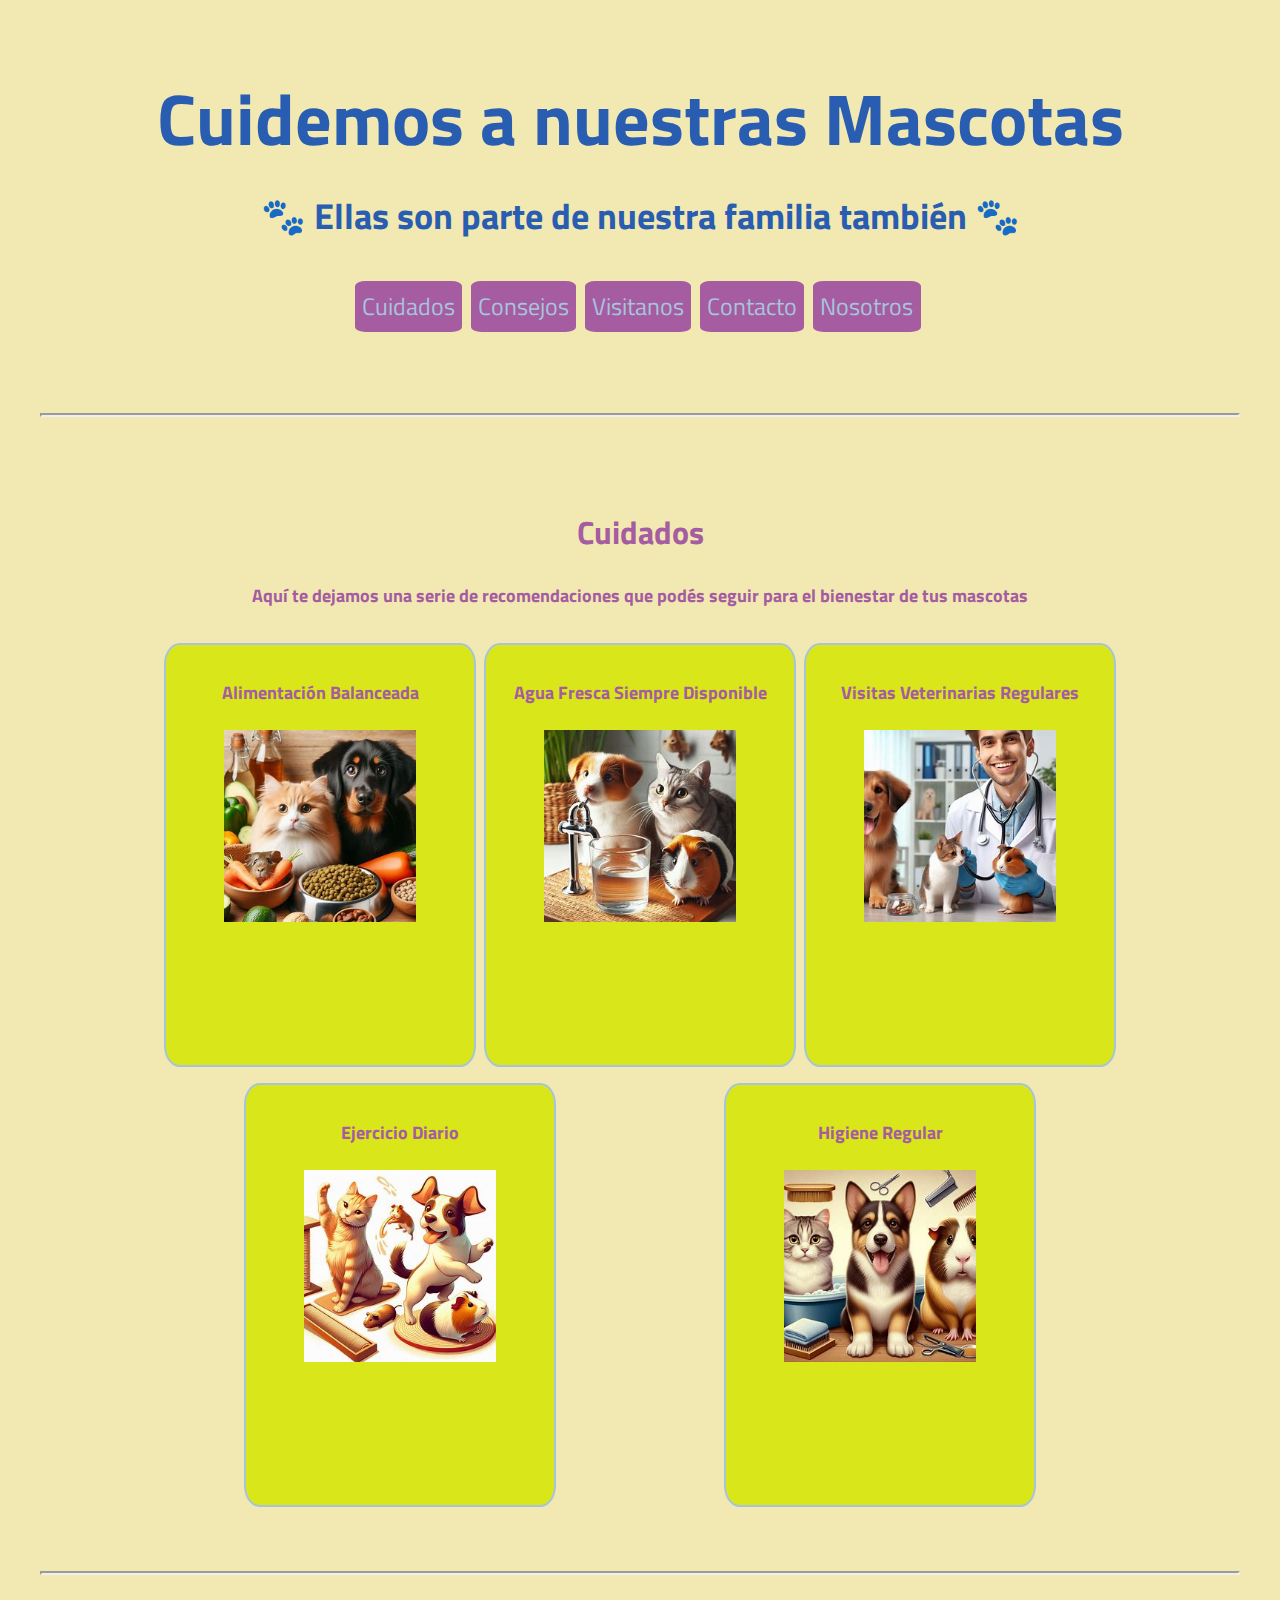
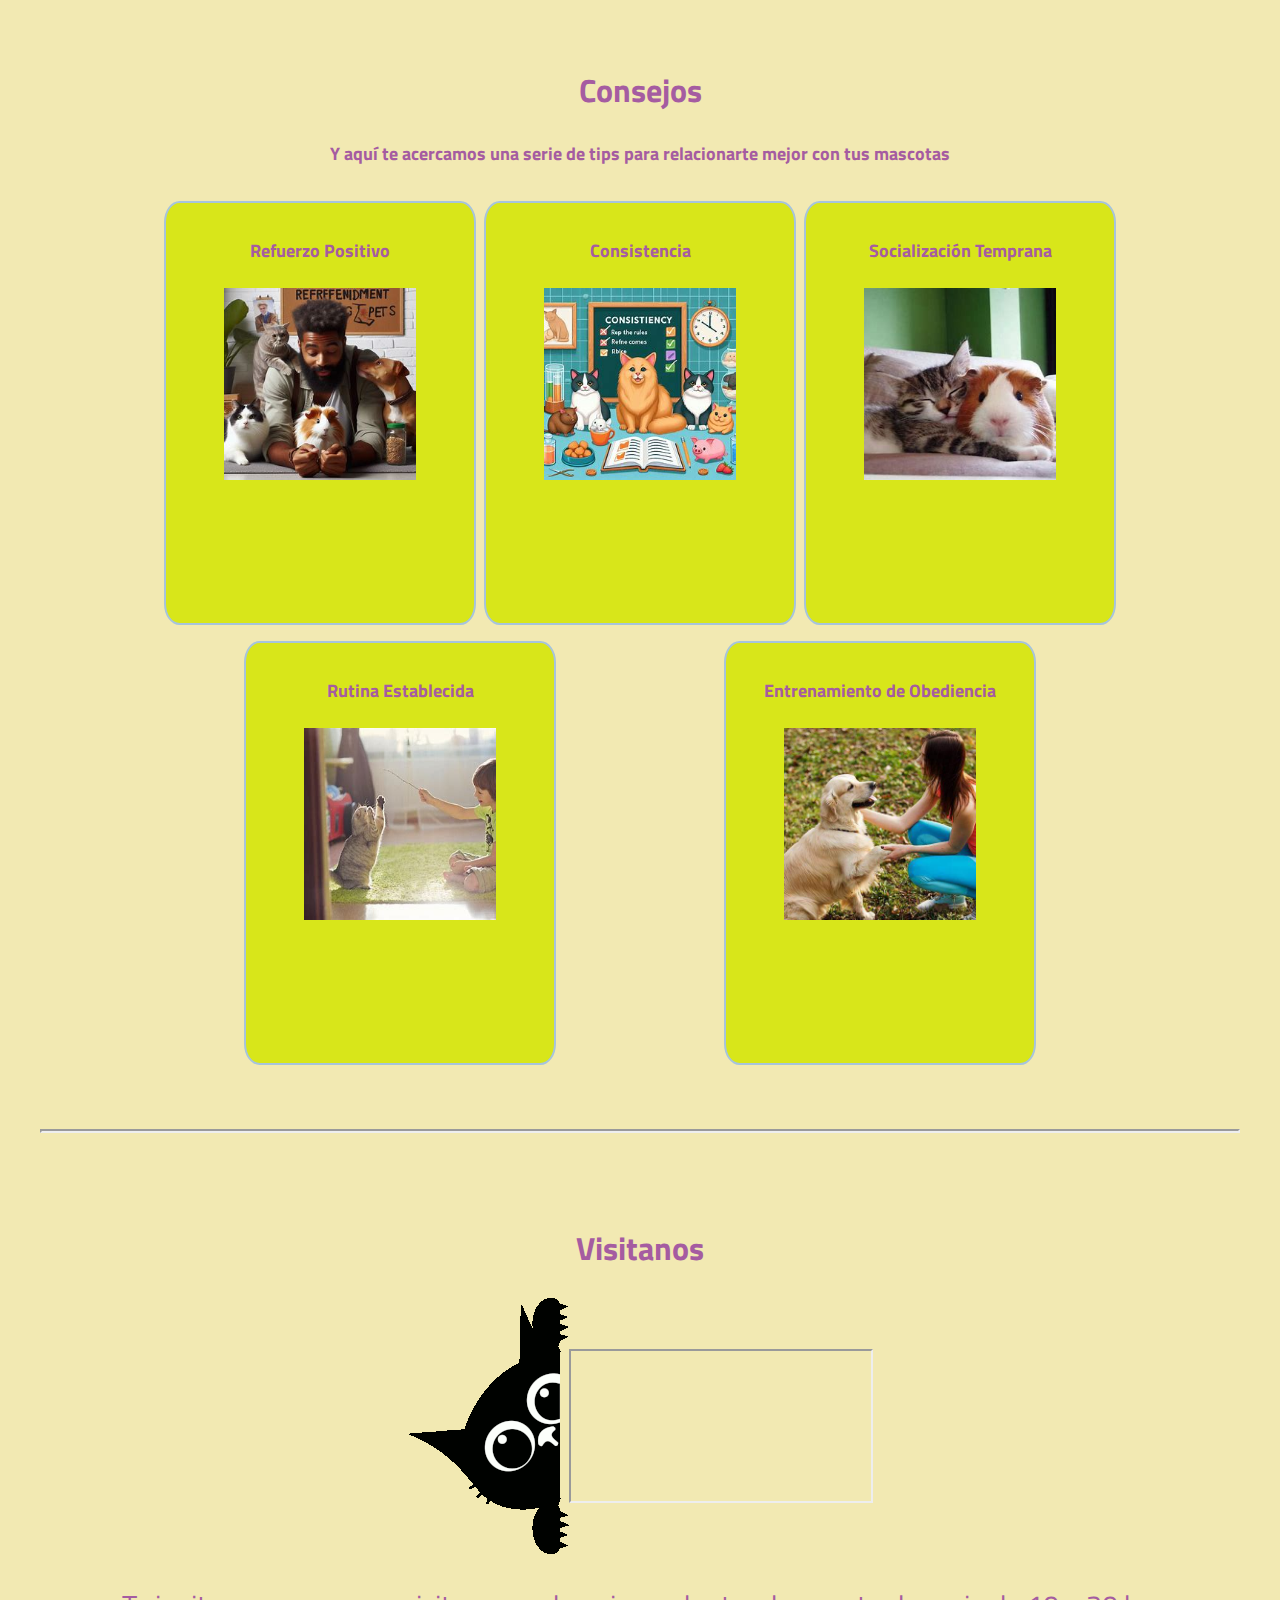
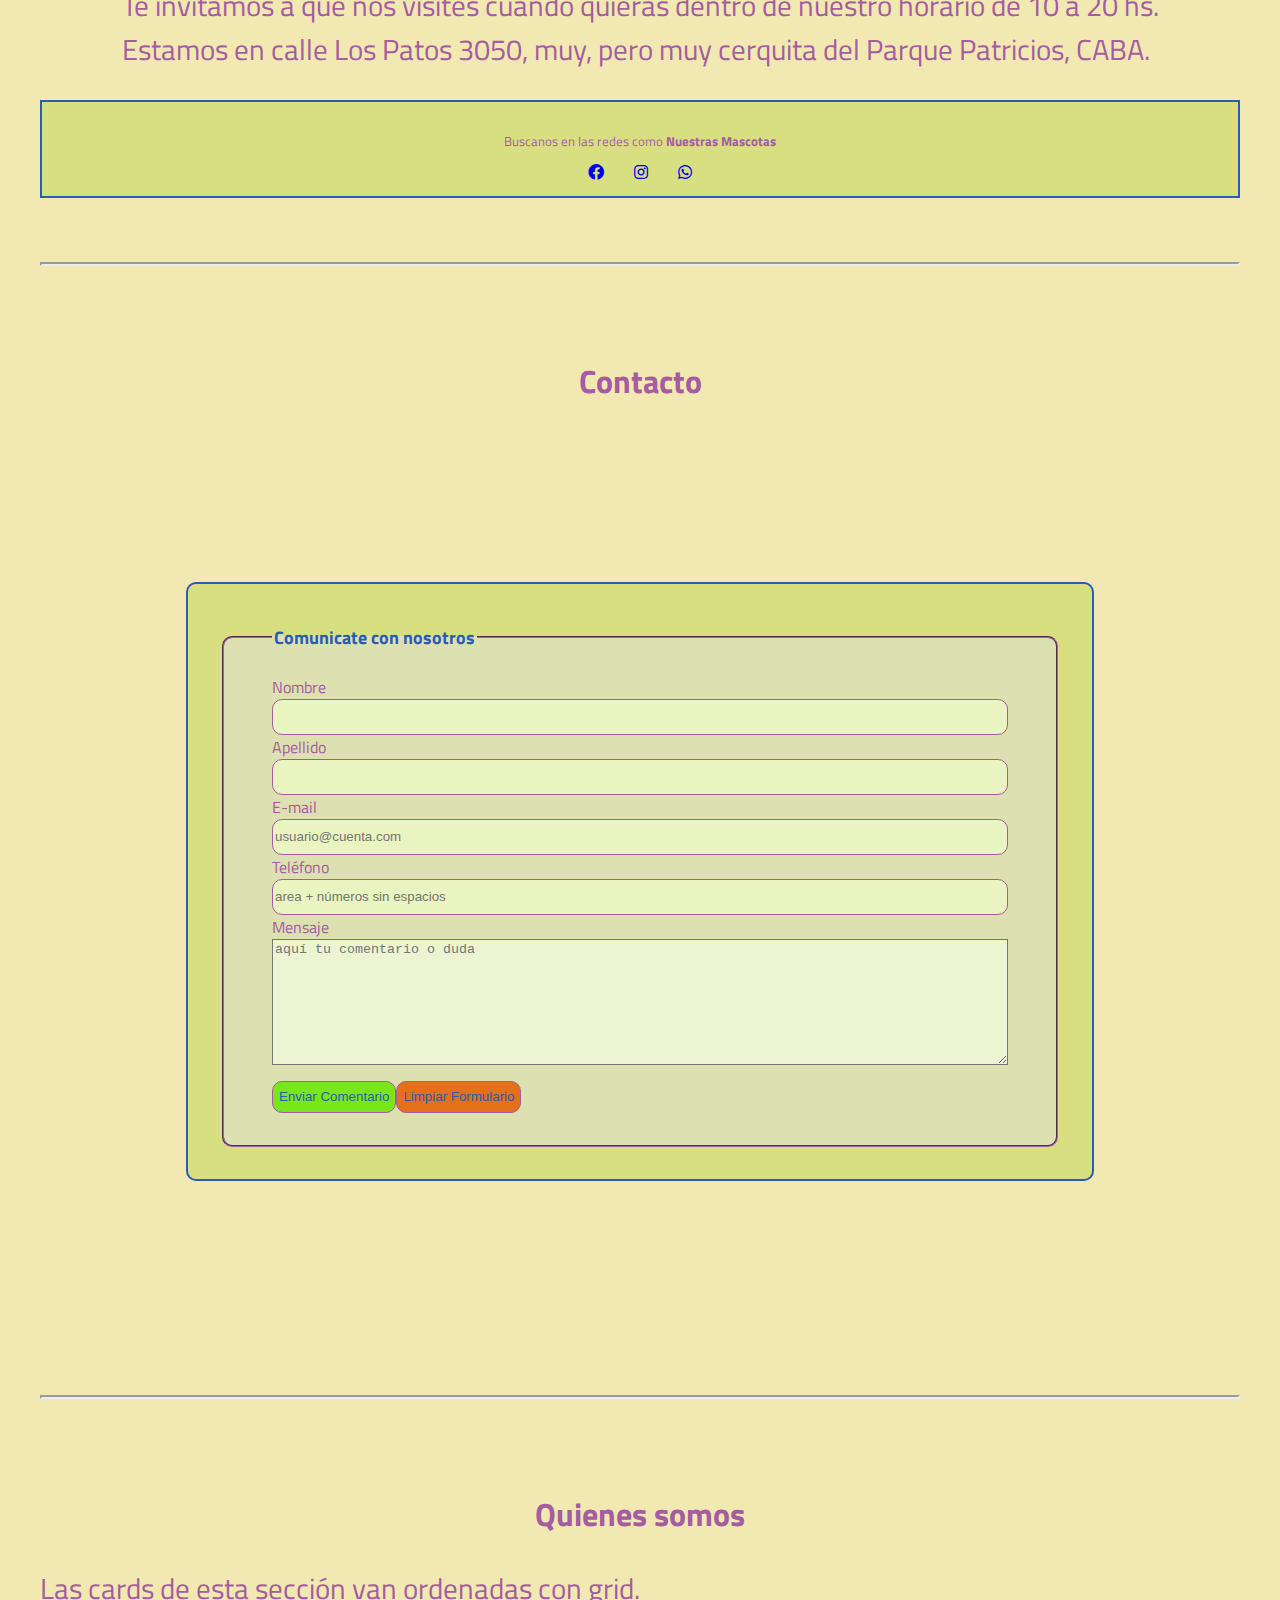
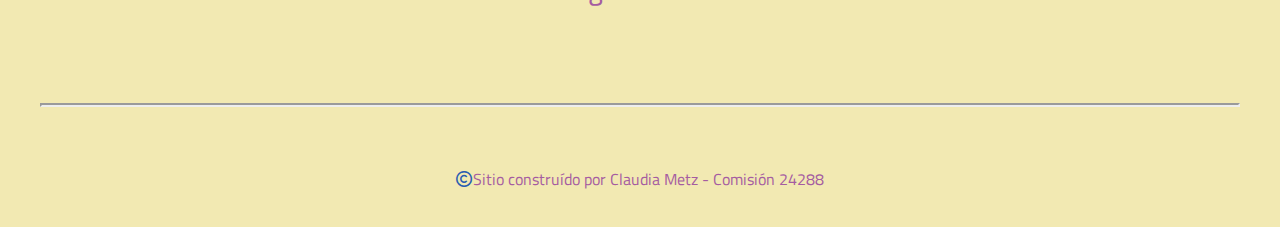
==== index.html @ bd51da00 "agregué emojis de patitas al subtítulo" ====
<!DOCTYPE html>
<html lang="en">
  <head>
    <meta charset="UTF-8" />
    <meta name="viewport" content="width=device-width, initial-scale=1.0" />
    <link rel="preconnect" href="https://fonts.googleapis.com" />
    <link rel="preconnect" href="https://fonts.gstatic.com" crossorigin />
    <link
      href="https://fonts.googleapis.com/css2?family=Titillium+Web:ital,wght@0,200;0,300;0,400;0,600;0,700;0,900;1,200;1,300;1,400;1,600;1,700&display=swap"
      rel="stylesheet"
    />
    <link
      rel="stylesheet"
      href="https://cdnjs.cloudflare.com/ajax/libs/font-awesome/6.0.0-beta3/css/all.min.css"
    />
    <!-- <link rel="stylesheet" href="ruta/al/archivo/font-awesome.min.css" /> -->
    <title>Nuestras Mascotas</title>
    <link rel="stylesheet" href="./css/styles.css" />
  </head>

  <body>
    <header>
      <div class="titulo_header color1">
        <h1 class="color1">Cuidemos a nuestras Mascotas</h1>
        <h2>🐾 Ellas son parte de nuestra familia también 🐾</h2>
      </div>

      <nav class="nav-container">
        <ul class="ul_navegador">
          <li class="li_navegador">
            <a href="#Cuidados" class="a_navegador color6">Cuidados</a>
          </li>
          <li class="li_navegador">
            <a href="#Consejos" class="a_navegador color6">Consejos</a>
          </li>
          <li class="li_navegador">
            <a href="#Visitanos" class="a_navegador color6">Visitanos</a>
          </li>
          <li class="li_navegador">
            <a href="#Contacto" class="a_navegador color6">Contacto</a>
          </li>
          <li class="li_navegador">
            <a href="#Nosotros" class="a_navegador color6">Nosotros</a>
          </li>
        </ul>
      </nav>
    </header>
    <hr class="color1" />
    <main>
      <section class="secciones" id="Cuidados">
        <h2 class="color2">Cuidados</h2>
        <h3 class="color2">
          Aquí te dejamos una serie de recomendaciones que podés seguir para el
          bienestar de tus mascotas
        </h3>
        <div class="card-container">
          <div class="card" id="cuidadosCard1">
            <h4 class="color2">Alimentación Balanceada</h4>
            <p class="color8">
              Proporcionales una dieta nutritiva y equilibrada según las
              necesidades específicas de tus mascotas.
            </p>
            <img
              src="./assets/imagenes/dieta_Nutritiva_y_Equilibrada.png"
              alt="dieta_Nutritiva_y_Equilibrada"
            />
          </div>
          <div class="card" id="cuidadosCard2">
            <h4 class="color2">Agua Fresca Siempre Disponible</h4>
            <p class="color8">
              Asegurate de que siempre tengan agua limpia y fresca disponible.
            </p>
            <img
              src="./assets/imagenes/agua_Fresca_Siempre_Disponible.jpeg"
              alt="agua_Fresca_Siempre_Disponible"
            />
          </div>
          <div class="card" id="cuidadosCard3">
            <h4 class="color2">Visitas Veterinarias Regulares</h4>
            <p class="color8">
              Programá revisiones periódicas para chequeos de salud y vacunas.
            </p>
            <img
              src="./assets/imagenes/visitas_Veterinarias_Regulares.jpeg"
              alt="visitas_Veterinarias_Regulares"
            />
          </div>
          <div class="card" id="cuidadosCard4">
            <h4 class="color2">Ejercicio Diario</h4>
            <p class="color8">
              Proporcionales tiempo diario para actividades físicas y mentales
              que se adapten a la especie y edad de tus mascotas.
            </p>
            <img
              src="./assets/imagenes/ejercicio_Diario.jpeg"
              alt="ejercicio_Diario"
            />
          </div>
          <div class="card" id="cuidadosCard5">
            <h4 class="color2">Higiene Regular</h4>
            <p class="color8">
              Báñalos, cepillalos y cortá las uñas de tu mascota según sea
              necesario.
            </p>
            <img
              src="./assets/imagenes/bañalos_Cepillalos_y_Corta_sus_Uñas.jpeg"
              alt="bañalos_Cepillalos_y_Corta_sus_Uñas"
            />
          </div>
        </div>
      </section>
      <hr class="color1" />
      <section class="secciones" id="Consejos">
        <h2 class="color2">Consejos</h2>
        <h3 class="color2">
          Y aquí te acercamos una serie de tips para relacionarte mejor con tus
          mascotas
        </h3>
        <div class="card-container">
          <div class="card" id="consejosCard1">
            <h4 class="color2">Refuerzo Positivo</h4>
            <p class="color8">
              Recompensá a tus mascotas con golosinas, caricias o elogios cuando
              muestren un buen comportamiento. Esto ayuda a reforzar las
              conductas deseadas.
            </p>
            <img
              src="./assets/imagenes/refuerzo_Positivo.jpeg"
              alt="refuerzo_Positivo"
            />
          </div>
          <div class="card" id="consejosCard2">
            <h4 class="color2">Consistencia</h4>
            <p class="color8">
              Sé consistente con las reglas y comandos. Las mascotas aprenden
              mejor cuando las expectativas son claras y constantes.
            </p>
            <img src="./assets/imagenes/consistencia.jpeg" alt="consistencia" />
          </div>
          <div class="card" id="consejosCard3">
            <h4 class="color2">Socialización Temprana</h4>
            <p class="color8">
              Exponer a tu mascota a diferentes personas, animales y entornos
              desde una edad temprana puede ayudar a prevenir problemas de
              comportamiento y ansiedad.
            </p>
            <img
              src="./assets/imagenes/socializacion_Temprana.jpeg"
              alt="socialización_Temprana"
            />
          </div>
          <div class="card" id="consejosCard4">
            <h4 class="color2">Rutina Establecida</h4>
            <p class="color8">
              Mantené una rutina diaria para tus mascotas, incluyendo horarios
              de alimentación, paseos y tiempo de juego. Las mascotas se sienten
              más seguras y tranquilas con una rutina predecible.
            </p>
            <img
              src="./assets/imagenes/rutina_Establecida.jpeg"
              alt="rutina_Establecida"
            />
          </div>
          <div class="card" id="consejosCard5">
            <h4 class="color2">Entrenamiento de Obediencia</h4>
            <p class="color8">
              Dedicá tiempo a entrenar a tus mascotas en comandos básicos como
              “sentado”, “quieto” y “ven”. Esto no sólo mejorará el
              comportamiento, sino que también fortalecerá el vínculo con tus
              mascotas.
            </p>
            <img
              src="./assets/imagenes/entrenamiento_de_obediencia.jpeg"
              alt="entrenamiento_de_obediencia"
            />
          </div>
        </div>
      </section>
      <hr class="color1" />
      <section class="secciones" id="Visitanos">
        <h2 class="color2">Visitanos</h2>
        <div class="mapa">
          <img
            src="./assets/animaciones/gatito_asomado_animacion.gif"
            alt="animacion_de_gatito"
          />
          <iframe
            src="https://www.google.com/maps/embed?pb=!1m18!1m12!1m3!1d3282.5279250377366!2d-58.4081975253312!3d-34.641368159485715!2m3!1f0!2f0!3f0!3m2!1i1024!2i768!4f13.1!3m3!1m2!1s0x95bccb127a589507%3A0xf7254e2dd02a85f5!2sLos%20Patos%203050%2C%20C1437JAJ%20Cdad.%20Aut%C3%B3noma%20de%20Buenos%20Aires!5e0!3m2!1ses-419!2sar!4v1728453955476!5m2!1ses-419!2sar"
            allowfullscreen=""
            loading="lazy"
            referrerpolicy="no-referrer-when-downgrade"
          ></iframe>
        </div>
        <p class="parrafo_mapa color2">
          Te invitamos a que nos visites cuando quieras dentro de nuestro
          horario de 10 a 20 hs. <br />
          Estamos en calle Los Patos 3050, muy, pero muy cerquita del Parque
          Patricios, CABA.
        </p>
        <div class="redes color2">
          <p class="color2">
            Buscanos en las redes como <b>Nuestras Mascotas</b>
          </p>
          <div class="iconosRedes">
            <a href="#"><i class="fa-brands fa-facebook"></i></a>
            <a href="#"><i class="fa-brands fa-instagram"></i></a>
            <a href="#"><i class="fa-brands fa-whatsapp"></i></a>
          </div>
        </div>
      </section>
      <hr class="color1" />
      <section class="secciones" id="Contacto">
        <h2 class="color2">Contacto</h2>
        <div class="form-container">
          <form
            action="https://formspree.io/f/mbljrdyn"
            method="POST"
            class="formulario_contacto color2"
          >
            <fieldset>
              <legend>
                <h4 class="color1">Comunicate con nosotros</h4>
              </legend>
              <label for="name">Nombre</label>
              <input type="text" name="name" id="name" required minlength="3" />
              <label for="lastname">Apellido</label>
              <input
                type="text"
                name="lastname"
                id="lastname"
                required
                minlength="3"
              />
              <label for="email">E-mail</label>
              <input
                type="email"
                name="email"
                id="email"
                placeholder="usuario@cuenta.com"
                pattern="^[\w]{1,}[\w.+-]{0,}@[\w-]{2,}([.][a-zA-Z]{2,}|[.][\w-]{2,}[.][a-zA-Z]{2,})$"
                required
              />
              <!-- este pattern controla que el mail inicie con al menos un caracter, puede seguir 
               con números, letras o caracteres especiales (no @), luego puede haber sólo una @ y seguido 
               de ella un dominio y hasta 1 subdominio, terminando con 2 caracteres después del último punto -->
              <label for="phone">Teléfono</label>
              <input
                type="tel"
                name="phone"
                id="phone"
                placeholder="area + números sin espacios"
              />
              <label for="mensaje">Mensaje</label>
              <textarea
                name="mensaje"
                id="mensaje"
                placeholder="aquí tu comentario o duda"
                cols="40"
                rows="8"
              ></textarea>
              <div class="botonesForm">
                <input
                  class="submit color1"
                  type="submit"
                  value="Enviar Comentario"
                />
                <input
                  class="reset color1"
                  type="reset"
                  value="Limpiar Formulario"
                />
              </div>
            </fieldset>
          </form>
        </div>
      </section>
      <hr class="color1" />
      <section class="secciones" id="Nosotros">
        <h2 class="color2">Quienes somos</h2>
        <!-- implementar CARDS en esta sección -->
        <p class="color2">Las cards de esta sección van ordenadas con grid.</p>
      </section>
    </main>
    <hr class="color1" />
    <footer class="color1">
      <i class="fa-sharp fa-regular fa-copyright"></i>
      <p class="color2">Sitio construído por Claudia Metz - Comisión 24288</p>
    </footer>
  </body>
</html>

<!-- NO OLVIDAR DE DEPLOYAR LA PÁGINA CON GITHUB PAGES -->

<!--  https://mybrandnewlogo.com/es/generador-de-paleta-de-colores para usar paleta  -->
---- css/styles.css ----
:root {
  box-sizing: border-box;
  font-family: "Titillium Web", sans-serif;
  background-color: #f2e9b2;
  --color1: #295db1;
  --color2: #a55ca1;
  --color3: #e68593;
  --color4: #ffc09b;
  --color5: #f2e9b2;
  --color6: rgb(167, 196, 220);
  --hover-color6: gold;
  --color7: #d8e61a;
  --color8: #edc0c7;
  --color9: #d8df81;
  --color10: #dde0b0;
  --color11: #eaf4c0;
  --color12: #edf4d2;
  --color13: #79e61a;
  --color14: #e66f1a;
}

.color1 {
  color: var(--color1);
}
.color2 {
  color: var(--color2);
}
.color3 {
  color: var(--color3);
}
.color4 {
  color: var(--color4);
}
.color5 {
  color: var(--color5);
}
.color6 {
  color: var(--color6);
}
.color6:hover {
  color: var(--hover-color6);
}
.color7 {
  color: var(--color7);
}
.color8 {
  color: var(--color8);
}
.color9 {
  color: var(--color9);
}
.color10 {
  color: var(--color10);
}
.color11 {
  color: var(--color11);
}
.color12 {
  color: var(--color12);
}
.color13 {
  color: var(--color13);
}
.color14 {
  color: var(--color14);
}

header {
  padding: 2em;
}

h1 {
  font-size: 300%;
  line-height: 0.85;
  /*color: #295db1;*/
}

.titulo_header {
  font-size: x-large;
  /*color: #295db1;*/
  line-height: 1.5em;
  text-align: center;
}

.nav-container {
  display: flex;
  justify-content: center;
}

.ul_navegador {
  list-style-type: none;
  padding: 0.1em;
}

.li_navegador {
  display: inline-block;
  margin-right: 0.3em;
}

.a_navegador {
  text-decoration: none;
  font-size: x-large;
  /*color: rgb(167, 196, 220);*/
  background-color: var(--color2);
  padding: 0.3em;
  border-radius: 10%;
  display: flex;
  justify-content: space-between;
}

.a_navegador:hover {
  /*color: gold;*/
  font-weight: bold;
}

hr {
  /*color: #295db1;*/
  border-width: 2px;
  margin: 2rem;
}

.secciones {
  padding: 2em;
}

.secciones h2,
h3 {
  /*color: #a55ca1;*/
  font-size: large;
  text-align: center;
}

.secciones h2 {
  font-size: 2em;
}

.secciones p {
  font-size: 1.8em;
  /*color: #a55ca1;*/
}

.card-container {
  width: 80%;
  margin: 0 auto;
  display: flex;
  flex-wrap: wrap;
  justify-content: space-around;
  align-items: center;
}

.card {
  width: 18em;
  height: 25em;
  margin-top: 1em;
  background-color: var(--color7);
  border: 2px solid var(--color6);
  padding: 10px;
  border-radius: 5%;
  position: relative;
}

.card h4 {
  /*color: #a55ca1;*/
  background-color: var(--color7);
  font-size: large;
  text-align: center;
}

.card img {
  width: 12em;
  height: 12em;
  display: block;
  margin: 0 auto;
}

.card p {
  /*color: #edc0c7;*/
  font-size: medium;
  text-align: center;
  display: none;
  position: absolute;
  bottom: 0;
  left: 0;
  background-color: var(--color2);
  padding: 10px;
  width: 18em;
  transition: opacity 0.3s;
}

.card:hover p {
  display: block;
}

.card:hover {
  background-color: var(--color7);
  box-shadow: 5px 5px 10px var(--color6);
}

.secciones form {
  width: 70%;
  /*color: #a55ca1;*/
}

.form-container {
  display: flex;
  justify-content: center;
  align-items: center;
  height: 100vh;
}

.mapa,
.parrafo_mapa {
  display: flex;
  justify-content: center;
  align-items: center;
  width: 600;
  height: 400;
  border: 0;
}

.redes {
  background-color: var(--color9);
  border: 2px solid var(--color1);
  padding: 1em;
  display: flex;
  flex-direction: column;
  align-items: center;
  /*color: #a55ca1;*/
}

.redes p {
  font-size: small;
}

.iconosRedes {
  display: flex;
  flex-direction: row;
  align-items: center;
  height: 1rem;
}

.iconosRedes a {
  margin: 0 15px;
}

.formulario_contacto {
  margin: 2rem;
  padding: 1em 2em 2em 2em;
  background-color: var(--color9);
  border: 2px solid var(--color1);
  border-radius: 10px;
}

.formulario_contacto h4 {
  /*color: #295db1;*/
  font-size: large;
  font-weight: bold;
}

fieldset {
  border-color: var(--color2);
  background-color: var(--color10);
  padding: 0 3em 2em;
  border-radius: 10px;
  display: flex;
  flex-direction: column;
}

fieldset input {
  border-radius: 10px;
  border: 1px solid var(--color2);
  background-color: var(--color11);
  height: 2rem;
}

fieldset textarea {
  background-color: var(--color12);
}

.botonesForm {
  margin-top: 1rem;
  display: flex;
  flex-direction: row;
  align-items: center;
  height: 2rem;
}

.submit {
  background-color: var(--color13);
  /*color: #295db1;*/
}

.reset {
  background-color: var(--color14);
  /*color: #295db1;*/
}

.submit:hover,
.reset:hover {
  color: azure;
  font-weight: bold;
}

footer {
  display: flex;
  flex-direction: row;
  align-items: center;
  justify-content: center;
  height: 3rem;
  padding: 1rem;
  /*color: #295db1;*/
}

@media (max-width: 650px) {
  .mapa,
  .parrafo_mapa {
    width: 90%;
  }

  .form-container fieldset {
    width: 90%;
    padding: 1rem;
  }
  .form-container label,
  .form-container input,
  .form-container textarea {
    width: 100%;
    margin-bottom: 1rem;
    line-height: 1em;
    line-height: 0.5;
  }
  .botonesForm {
    display: flex;
    flex-direction: column;
    gap: 1rem;
  }
  .botonesForm .submit,
  .botonesForm .reset {
    width: 100%;
    margin-top: -30px;
    padding-top: 10px;
    padding-bottom: 10px;
  }
}

/*---------------------------------*/
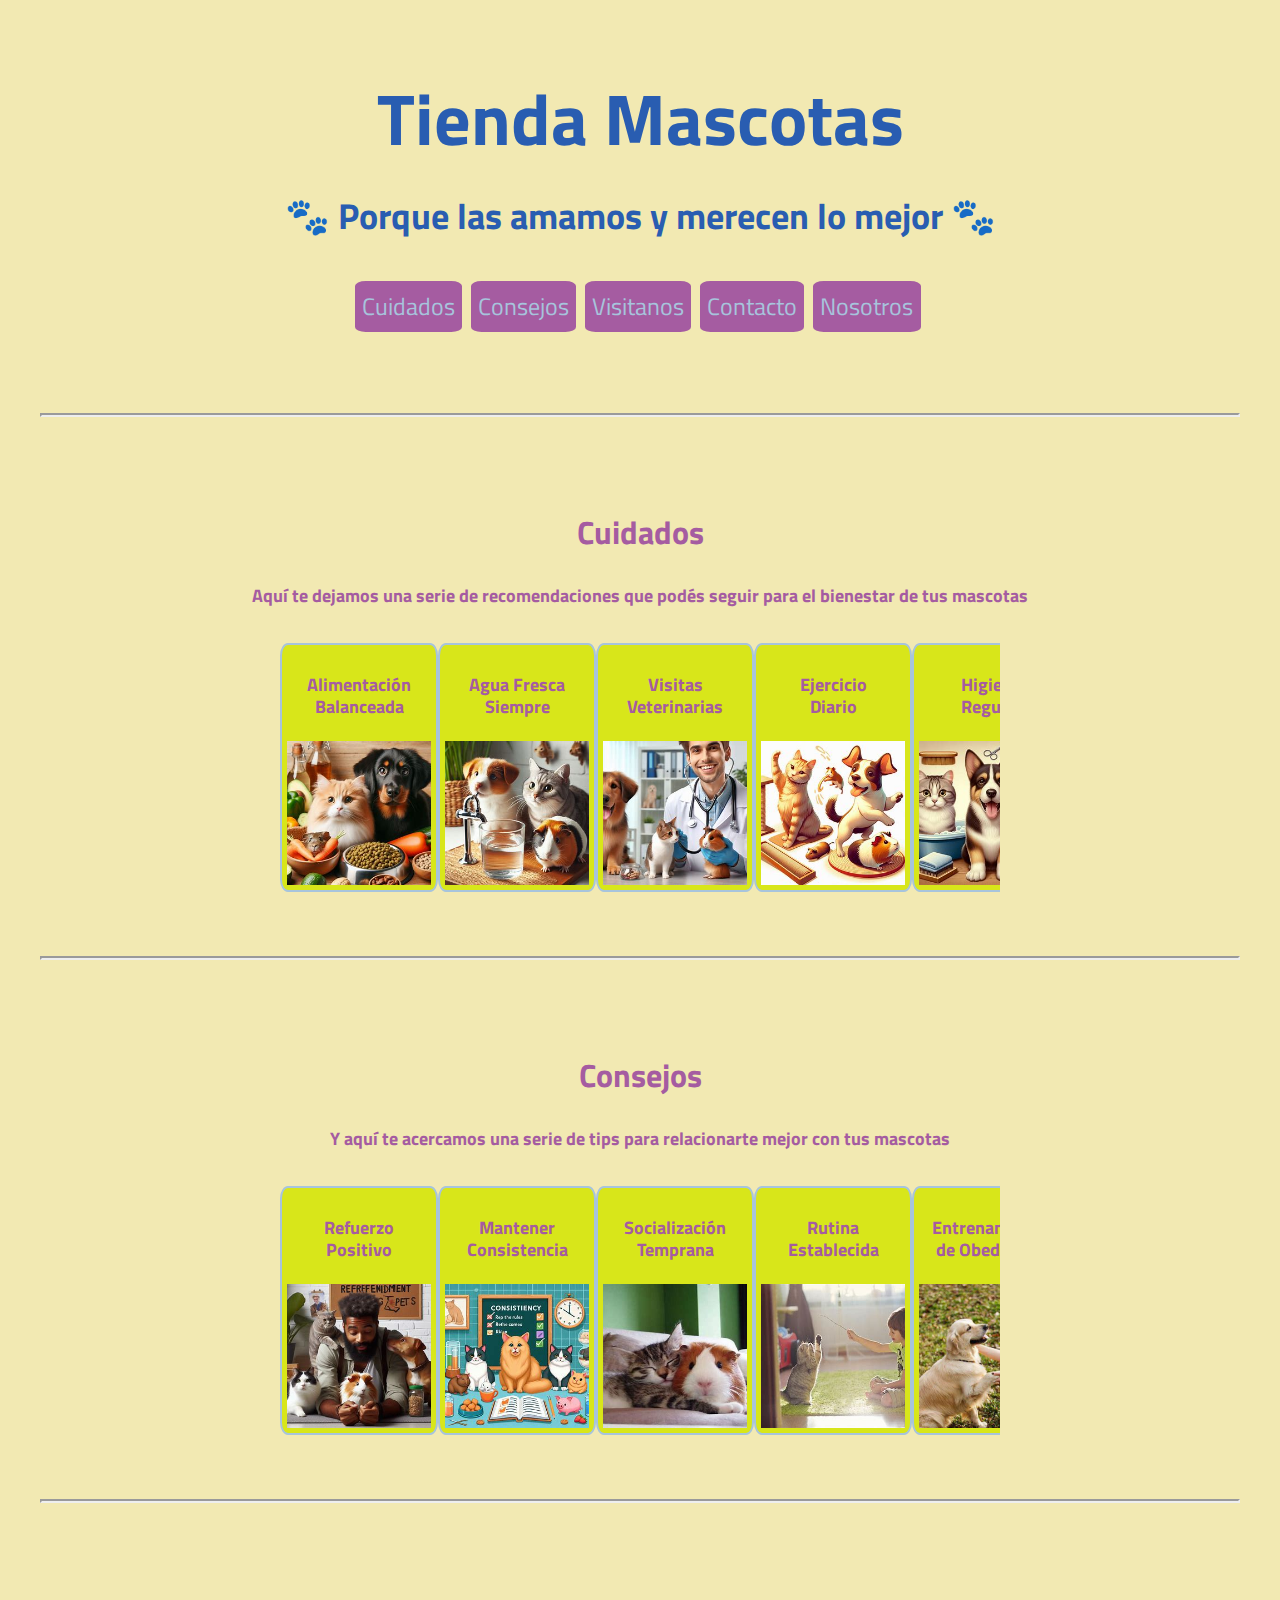
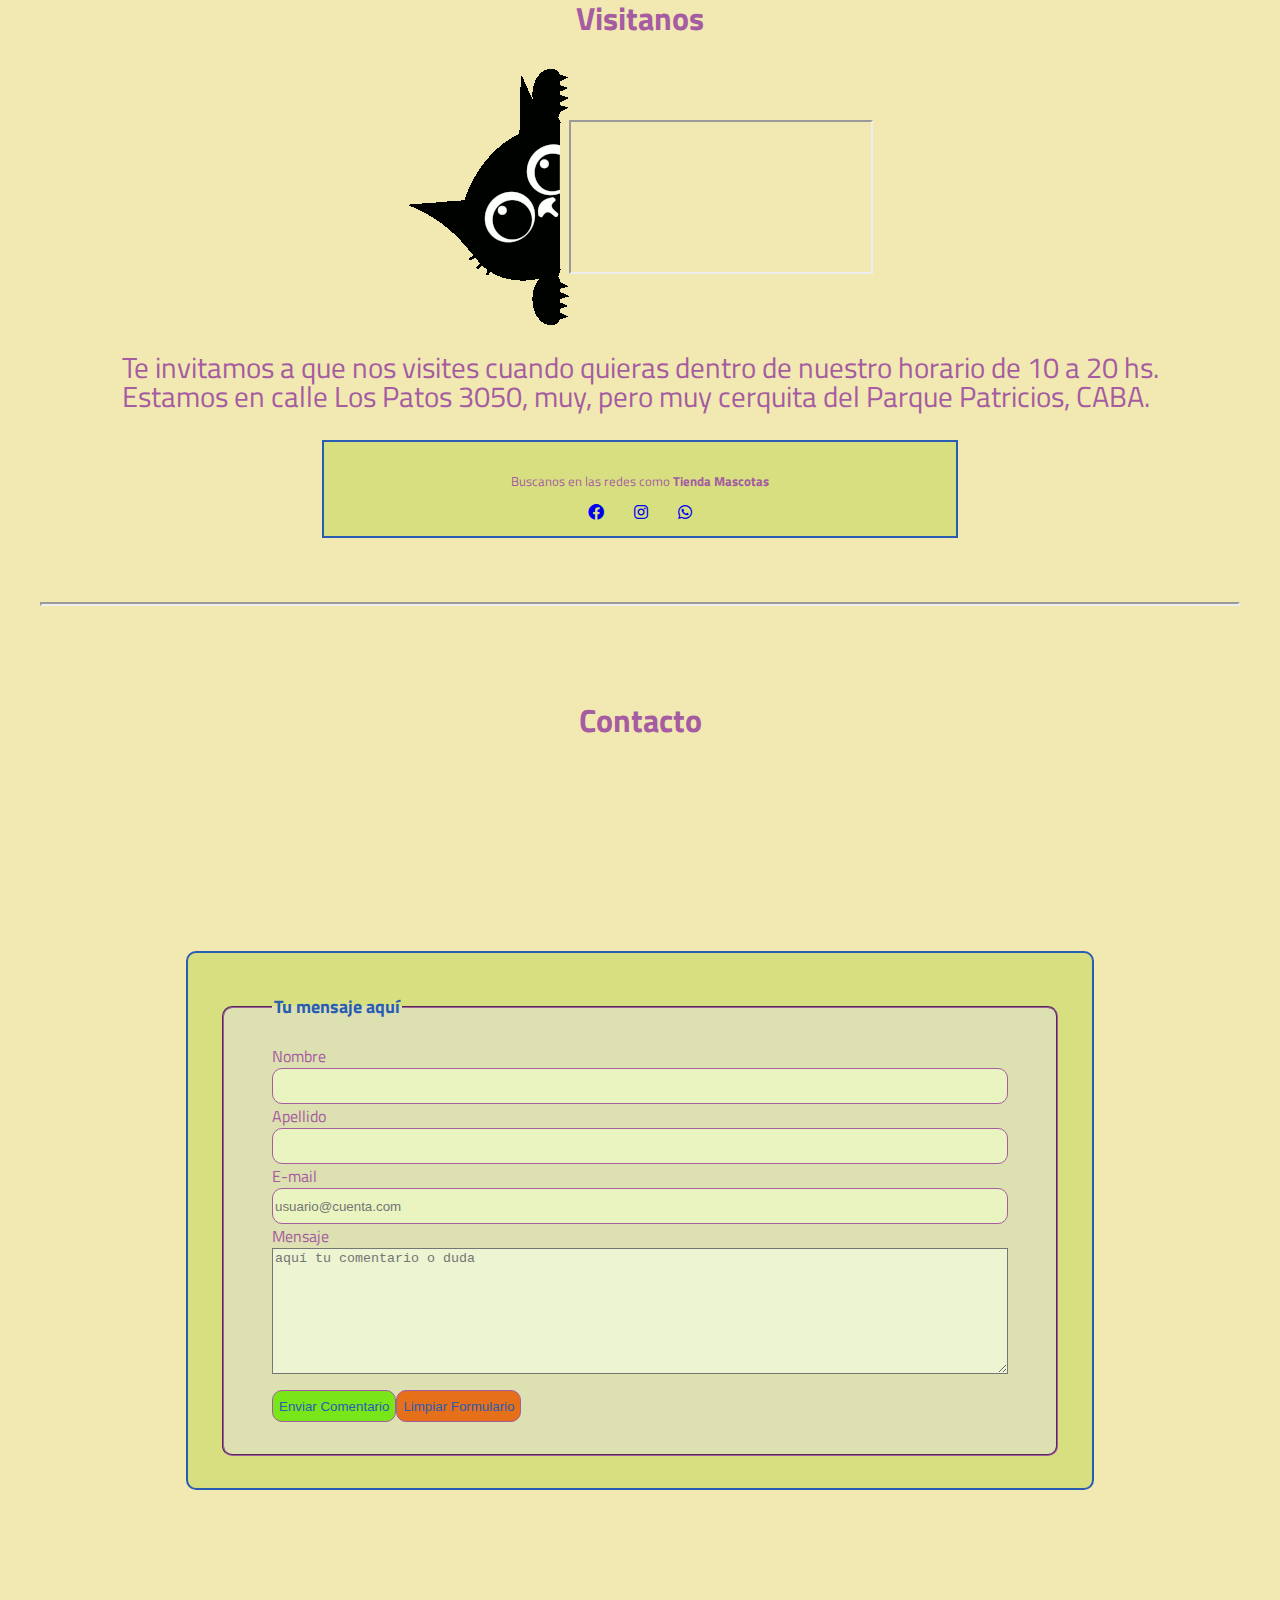
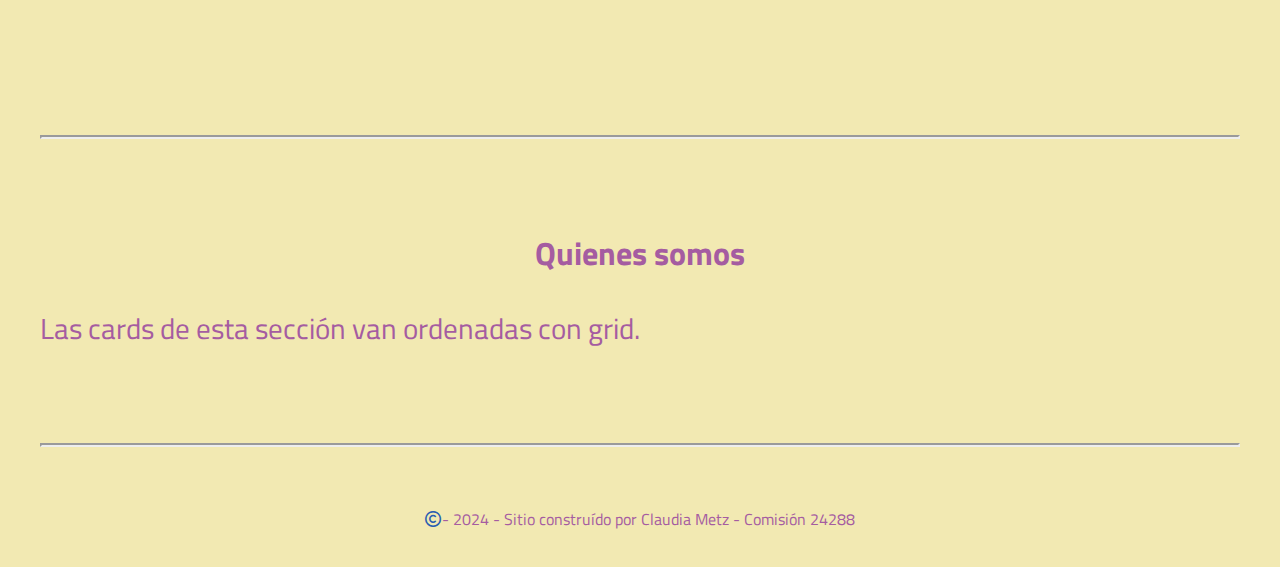
==== commit 0b06d4ff: "inicio repo con lo que hay" ====
--- a/index.html
+++ b/index.html
@@ -13,16 +13,15 @@
       rel="stylesheet"
       href="https://cdnjs.cloudflare.com/ajax/libs/font-awesome/6.0.0-beta3/css/all.min.css"
     />
-    <!-- <link rel="stylesheet" href="ruta/al/archivo/font-awesome.min.css" /> -->
-    <title>Nuestras Mascotas</title>
+    <title>Tienda Mascotas</title>
     <link rel="stylesheet" href="./css/styles.css" />
   </head>
 
   <body>
     <header>
       <div class="titulo_header color1">
-        <h1 class="color1">Cuidemos a nuestras Mascotas</h1>
-        <h2>🐾 Ellas son parte de nuestra familia también 🐾</h2>
+        <h1 class="color1">Tienda Mascotas</h1>
+        <h2>🐾 Porque las amamos y merecen lo mejor 🐾</h2>
       </div>
 
       <nav class="nav-container">
@@ -55,7 +54,7 @@
         </h3>
         <div class="card-container">
           <div class="card" id="cuidadosCard1">
-            <h4 class="color2">Alimentación Balanceada</h4>
+            <h4 class="color2">Alimentación <br> Balanceada</h4>
             <p class="color8">
               Proporcionales una dieta nutritiva y equilibrada según las
               necesidades específicas de tus mascotas.
@@ -66,7 +65,7 @@
             />
           </div>
           <div class="card" id="cuidadosCard2">
-            <h4 class="color2">Agua Fresca Siempre Disponible</h4>
+            <h4 class="color2">Agua Fresca <br> Siempre</h4>
             <p class="color8">
               Asegurate de que siempre tengan agua limpia y fresca disponible.
             </p>
@@ -76,7 +75,7 @@
             />
           </div>
           <div class="card" id="cuidadosCard3">
-            <h4 class="color2">Visitas Veterinarias Regulares</h4>
+            <h4 class="color2">Visitas <br> Veterinarias</h4>
             <p class="color8">
               Programá revisiones periódicas para chequeos de salud y vacunas.
             </p>
@@ -86,7 +85,7 @@
             />
           </div>
           <div class="card" id="cuidadosCard4">
-            <h4 class="color2">Ejercicio Diario</h4>
+            <h4 class="color2">Ejercicio <br> Diario</h4>
             <p class="color8">
               Proporcionales tiempo diario para actividades físicas y mentales
               que se adapten a la especie y edad de tus mascotas.
@@ -97,7 +96,7 @@
             />
           </div>
           <div class="card" id="cuidadosCard5">
-            <h4 class="color2">Higiene Regular</h4>
+            <h4 class="color2">Higiene <br> Regular</h4>
             <p class="color8">
               Báñalos, cepillalos y cortá las uñas de tu mascota según sea
               necesario.
@@ -118,7 +117,7 @@
         </h3>
         <div class="card-container">
           <div class="card" id="consejosCard1">
-            <h4 class="color2">Refuerzo Positivo</h4>
+            <h4 class="color2">Refuerzo <br> Positivo</h4>
             <p class="color8">
               Recompensá a tus mascotas con golosinas, caricias o elogios cuando
               muestren un buen comportamiento. Esto ayuda a reforzar las
@@ -130,7 +129,7 @@
             />
           </div>
           <div class="card" id="consejosCard2">
-            <h4 class="color2">Consistencia</h4>
+            <h4 class="color2">Mantener <br> Consistencia</h4>
             <p class="color8">
               Sé consistente con las reglas y comandos. Las mascotas aprenden
               mejor cuando las expectativas son claras y constantes.
@@ -138,7 +137,7 @@
             <img src="./assets/imagenes/consistencia.jpeg" alt="consistencia" />
           </div>
           <div class="card" id="consejosCard3">
-            <h4 class="color2">Socialización Temprana</h4>
+            <h4 class="color2">Socialización <br> Temprana</h4>
             <p class="color8">
               Exponer a tu mascota a diferentes personas, animales y entornos
               desde una edad temprana puede ayudar a prevenir problemas de
@@ -150,7 +149,7 @@
             />
           </div>
           <div class="card" id="consejosCard4">
-            <h4 class="color2">Rutina Establecida</h4>
+            <h4 class="color2">Rutina <br> </button> Establecida</h4>
             <p class="color8">
               Mantené una rutina diaria para tus mascotas, incluyendo horarios
               de alimentación, paseos y tiempo de juego. Las mascotas se sienten
@@ -162,7 +161,7 @@
             />
           </div>
           <div class="card" id="consejosCard5">
-            <h4 class="color2">Entrenamiento de Obediencia</h4>
+            <h4 class="color2">Entrenamiento <br> de Obediencia</h4>
             <p class="color8">
               Dedicá tiempo a entrenar a tus mascotas en comandos básicos como
               “sentado”, “quieto” y “ven”. Esto no sólo mejorará el
@@ -189,6 +188,7 @@
             allowfullscreen=""
             loading="lazy"
             referrerpolicy="no-referrer-when-downgrade"
+            title="Mapa de la ubicación en Ciudad Autónoma de Buenos Aires"
           ></iframe>
         </div>
         <p class="parrafo_mapa color2">
@@ -199,7 +199,7 @@
         </p>
         <div class="redes color2">
           <p class="color2">
-            Buscanos en las redes como <b>Nuestras Mascotas</b>
+            Buscanos en las redes como <b>Tienda Mascotas</b>
           </p>
           <div class="iconosRedes">
             <a href="#"><i class="fa-brands fa-facebook"></i></a>
@@ -219,7 +219,7 @@
           >
             <fieldset>
               <legend>
-                <h4 class="color1">Comunicate con nosotros</h4>
+                <h4 class="color1">Tu mensaje aquí</h4>
               </legend>
               <label for="name">Nombre</label>
               <input type="text" name="name" id="name" required minlength="3" />
@@ -243,13 +243,6 @@
               <!-- este pattern controla que el mail inicie con al menos un caracter, puede seguir 
                con números, letras o caracteres especiales (no @), luego puede haber sólo una @ y seguido 
                de ella un dominio y hasta 1 subdominio, terminando con 2 caracteres después del último punto -->
-              <label for="phone">Teléfono</label>
-              <input
-                type="tel"
-                name="phone"
-                id="phone"
-                placeholder="area + números sin espacios"
-              />
               <label for="mensaje">Mensaje</label>
               <textarea
                 name="mensaje"
@@ -284,8 +277,13 @@
     <hr class="color1" />
     <footer class="color1">
       <i class="fa-sharp fa-regular fa-copyright"></i>
-      <p class="color2">Sitio construído por Claudia Metz - Comisión 24288</p>
+      <p class="color2">- 2024 - Sitio construído por Claudia Metz - Comisión 24288  </p>
     </footer>
+    <script
+      src="https://cdn.jsdelivr.net/npm/bootstrap@5.3.3/dist/js/bootstrap.bundle.min.js"
+      integrity="sha384-YvpcrYf0tY3lHB60NNkmXc5s9fDVZLESaAA55NDzOxhy9GkcIdslK1eN7N6jIeHz"
+      crossorigin="anonymous"
+    ></script>
   </body>
 </html>
 
--- a/css/styles.css
+++ b/css/styles.css
@@ -1,5 +1,6 @@
 :root {
   box-sizing: border-box;
+  margin: 0;
   font-family: "Titillium Web", sans-serif;
   background-color: #f2e9b2;
   --color1: #295db1;
@@ -17,6 +18,7 @@
   --color12: #edf4d2;
   --color13: #79e61a;
   --color14: #e66f1a;
+  --color15: azure;
 }
 
 .color1 {
@@ -63,6 +65,9 @@
 }
 .color14 {
   color: var(--color14);
+}
+.color15 {
+  color: var(--color15);
 }
 
 header {
@@ -140,23 +145,27 @@
 }
 
 .card-container {
-  width: 80%;
   margin: 0 auto;
   display: flex;
-  flex-wrap: wrap;
-  justify-content: space-around;
+  overflow-x: scroll;
+  width: 60%;
   align-items: center;
 }
 
 .card {
-  width: 18em;
-  height: 25em;
   margin-top: 1em;
   background-color: var(--color7);
   border: 2px solid var(--color6);
-  padding: 10px;
+  padding: 5px;
   border-radius: 5%;
   position: relative;
+}
+
+.card img {
+  width: 9em;
+  height: 9em;
+  display: block;
+  margin: 0 auto;
 }
 
 .card h4 {
@@ -164,31 +173,23 @@
   background-color: var(--color7);
   font-size: large;
   text-align: center;
-}
-
-.card img {
-  width: 12em;
-  height: 12em;
-  display: block;
-  margin: 0 auto;
+  line-height: 1.2;
 }
 
 .card p {
   /*color: #edc0c7;*/
   font-size: medium;
   text-align: center;
+  line-height: 1;
   display: none;
   position: absolute;
   bottom: 0;
   left: 0;
   background-color: var(--color2);
   padding: 10px;
-  width: 18em;
+  width: 100%;
+  box-sizing: border-box;
   transition: opacity 0.3s;
-}
-
-.card:hover p {
-  display: block;
 }
 
 .card:hover {
@@ -196,6 +197,10 @@
   box-shadow: 5px 5px 10px var(--color6);
 }
 
+.card:hover p {
+  display: block;
+}
+
 .secciones form {
   width: 70%;
   /*color: #a55ca1;*/
@@ -213,18 +218,21 @@
   display: flex;
   justify-content: center;
   align-items: center;
+  line-height: 1;
   width: 600;
   height: 400;
   border: 0;
 }
 
 .redes {
+  width: 50%;
   background-color: var(--color9);
   border: 2px solid var(--color1);
   padding: 1em;
   display: flex;
   flex-direction: column;
   align-items: center;
+  margin: auto;
   /*color: #a55ca1;*/
 }
 
@@ -297,7 +305,7 @@
 
 .submit:hover,
 .reset:hover {
-  color: azure;
+  color: var(--color15);
   font-weight: bold;
 }
 
@@ -312,28 +320,41 @@
 }
 
 @media (max-width: 650px) {
+  .secciones {
+    padding: 0.3em;
+    margin: auto;
+  }
+
   .mapa,
   .parrafo_mapa {
     width: 90%;
   }
 
+  .formulario_contacto {
+    margin: 0.5rem;
+  }
+
   .form-container fieldset {
-    width: 90%;
-    padding: 1rem;
+    width: 95%;
+    padding: 0.5rem;
   }
   .form-container label,
   .form-container input,
   .form-container textarea {
     width: 100%;
     margin-bottom: 1rem;
-    line-height: 1em;
-    line-height: 0.5;
-  }
+  }
+
+  .form-container textarea {
+    line-height: 1;
+  }
+
   .botonesForm {
     display: flex;
     flex-direction: column;
     gap: 1rem;
   }
+
   .botonesForm .submit,
   .botonesForm .reset {
     width: 100%;
@@ -343,4 +364,54 @@
   }
 }
 
+@media (max-width: 420px) {
+  .card p {
+    font-size: small;
+    padding: 5px;
+    text-align: center;
+    left: 50%;
+    transform: translateX(-50%);
+  }
+
+  .mapa {
+    width: 100%;
+    height: 300px;
+  }
+
+  .mapa img {
+    display: none;
+  }
+
+  .form-container {
+    margin-top: 1em;
+    margin-bottom: 1em;
+  }
+}
+
+@media (max-width: 330px) {
+  h1 {
+    font-size: 200%;
+    line-height: 0.85;
+    /*color: #295db1;*/
+  }
+
+  .card p {
+    font-size: x-small;
+    padding: 2px;
+  }
+
+  .mapa {
+    width: 100%;
+    height: 200px;
+  }
+
+  .formulario_contacto textarea {
+    height: 100px;
+  }
+
+  .formulario_contacto input,
+  .formulario_contacto textarea {
+    font-size: 14px;
+  }
+}
 /*---------------------------------*/
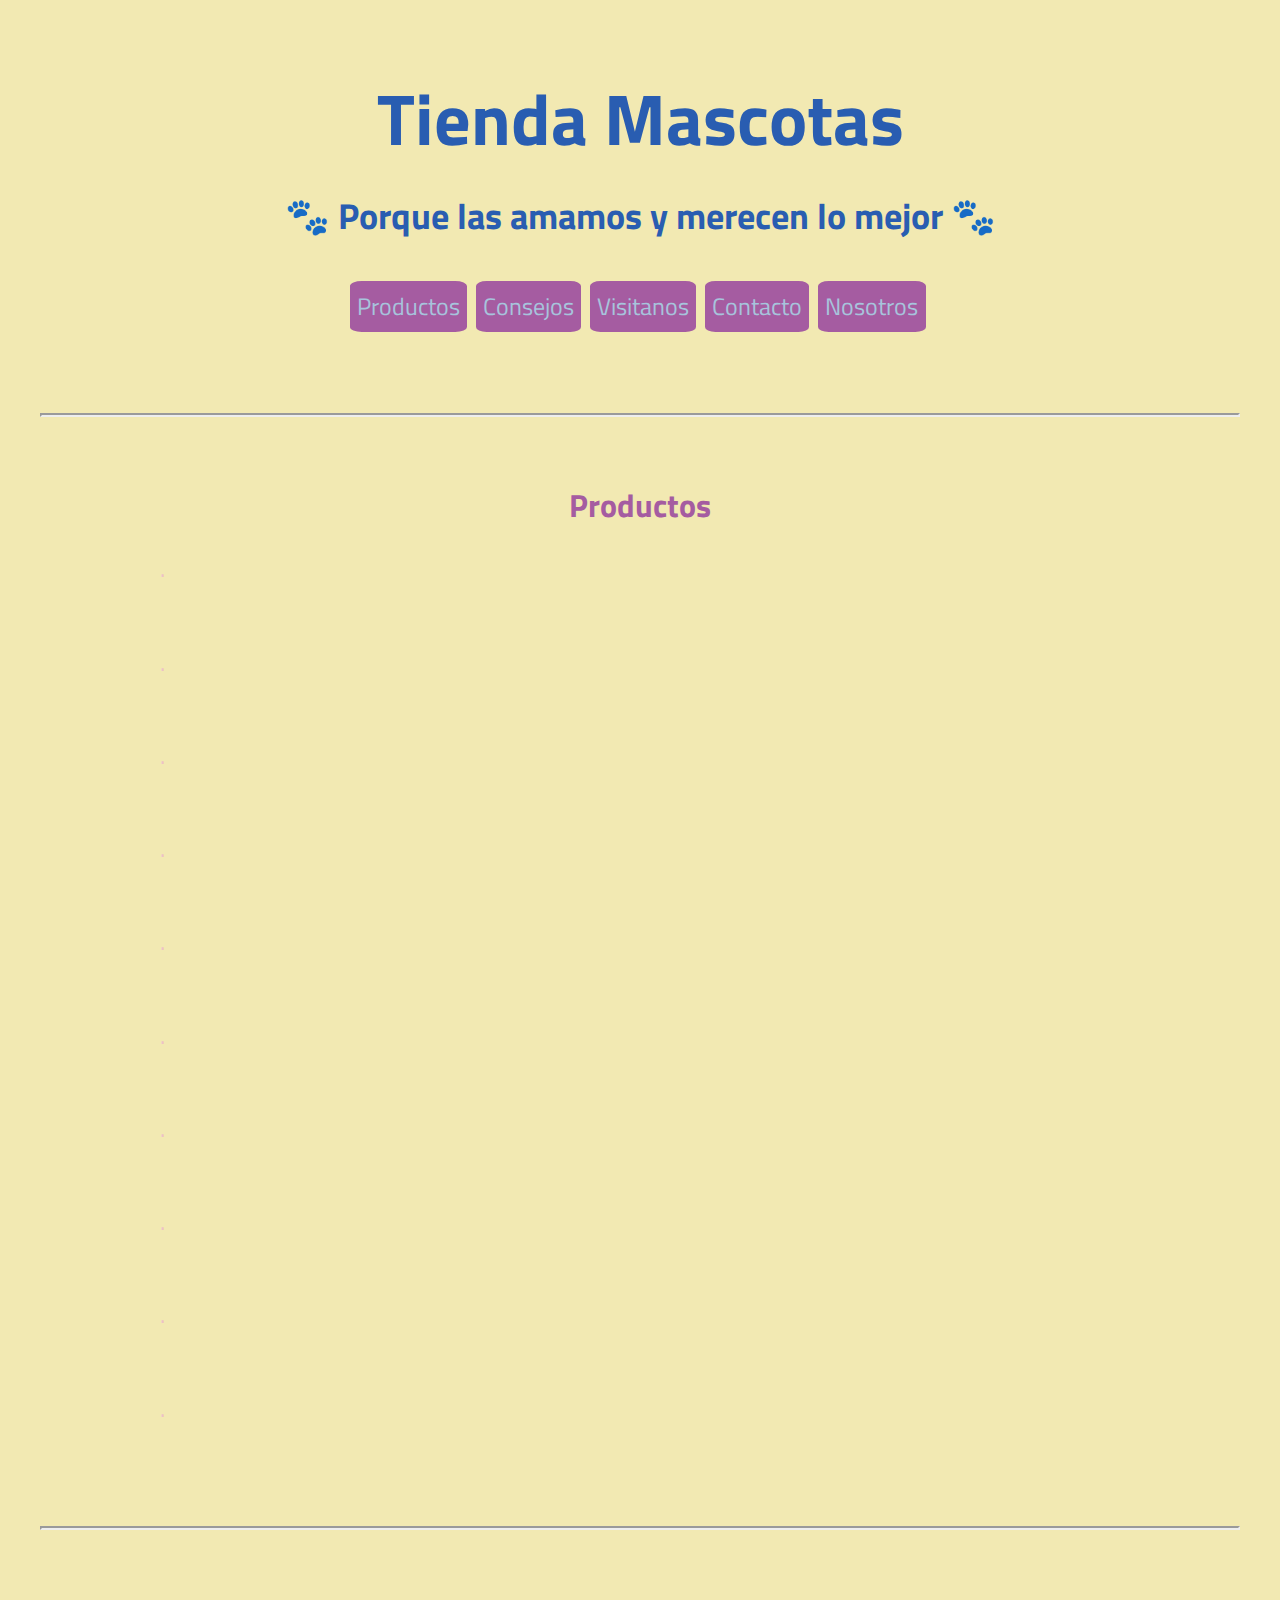
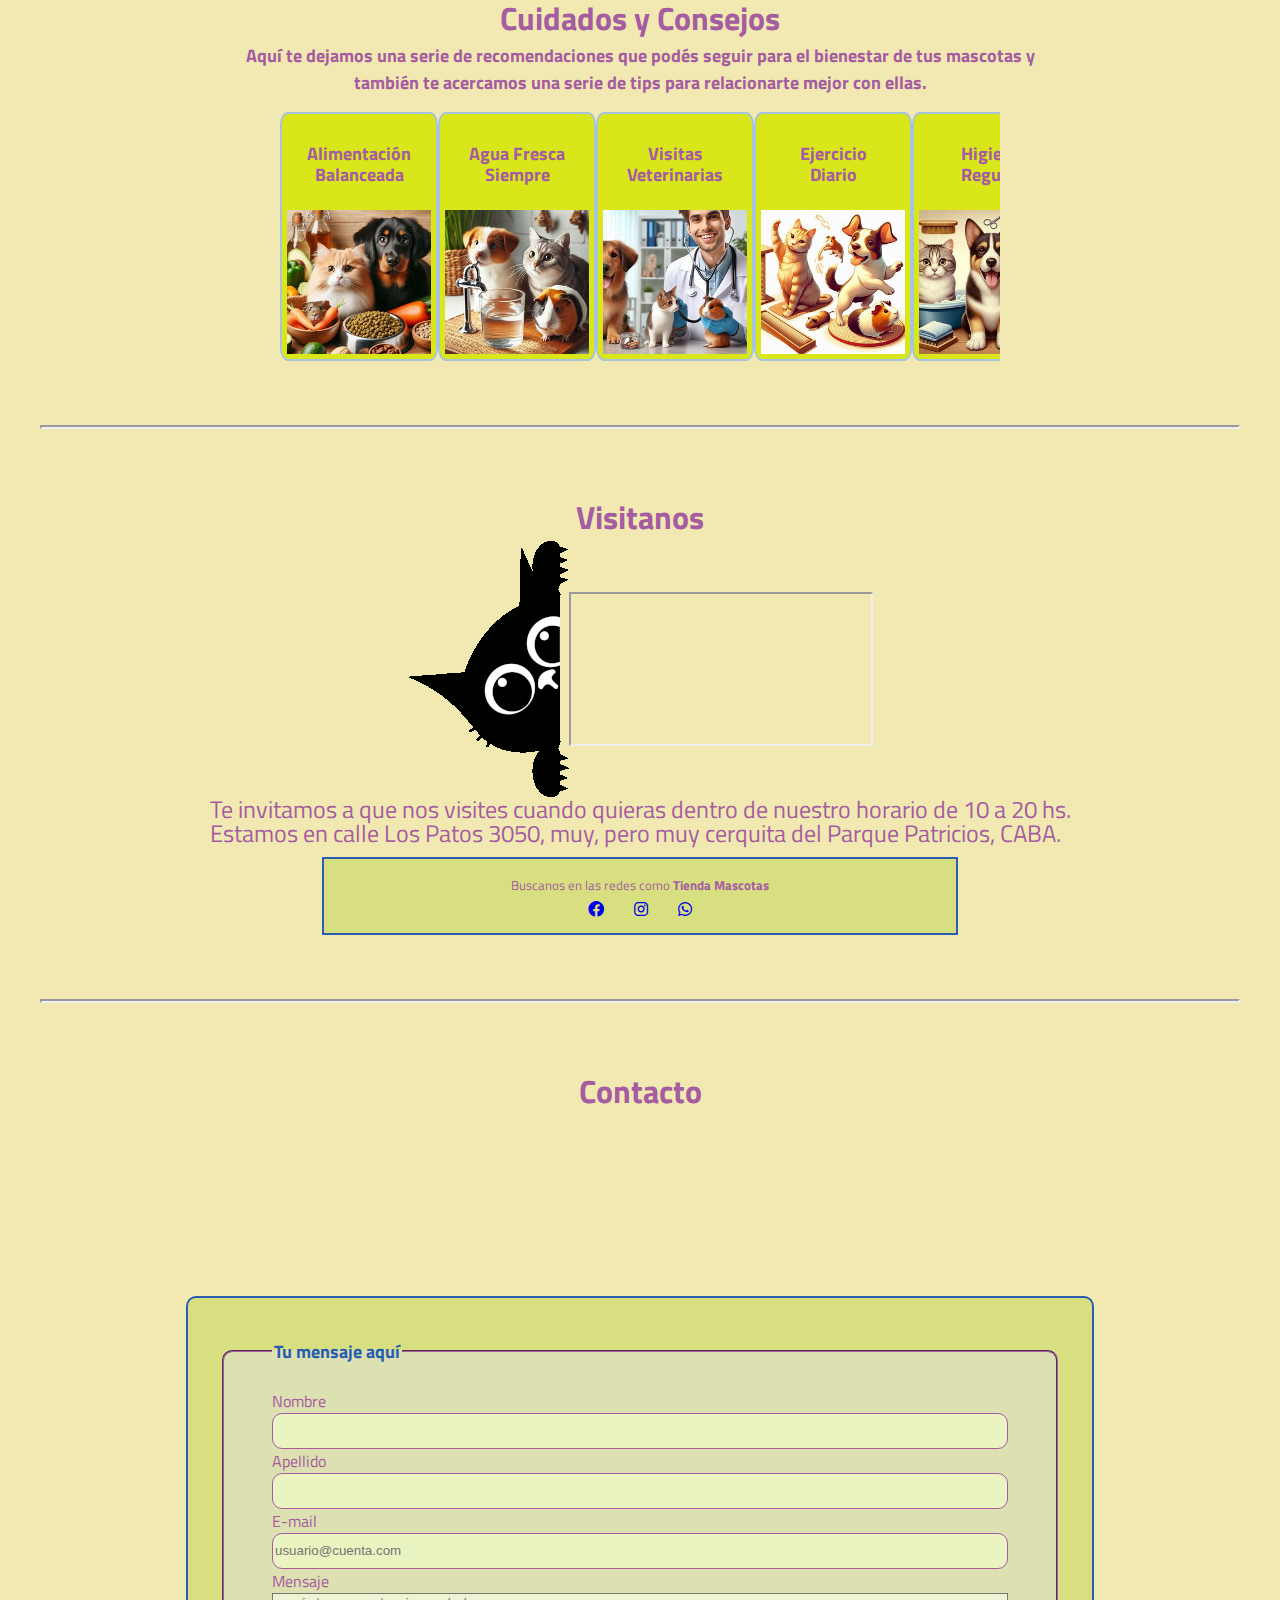
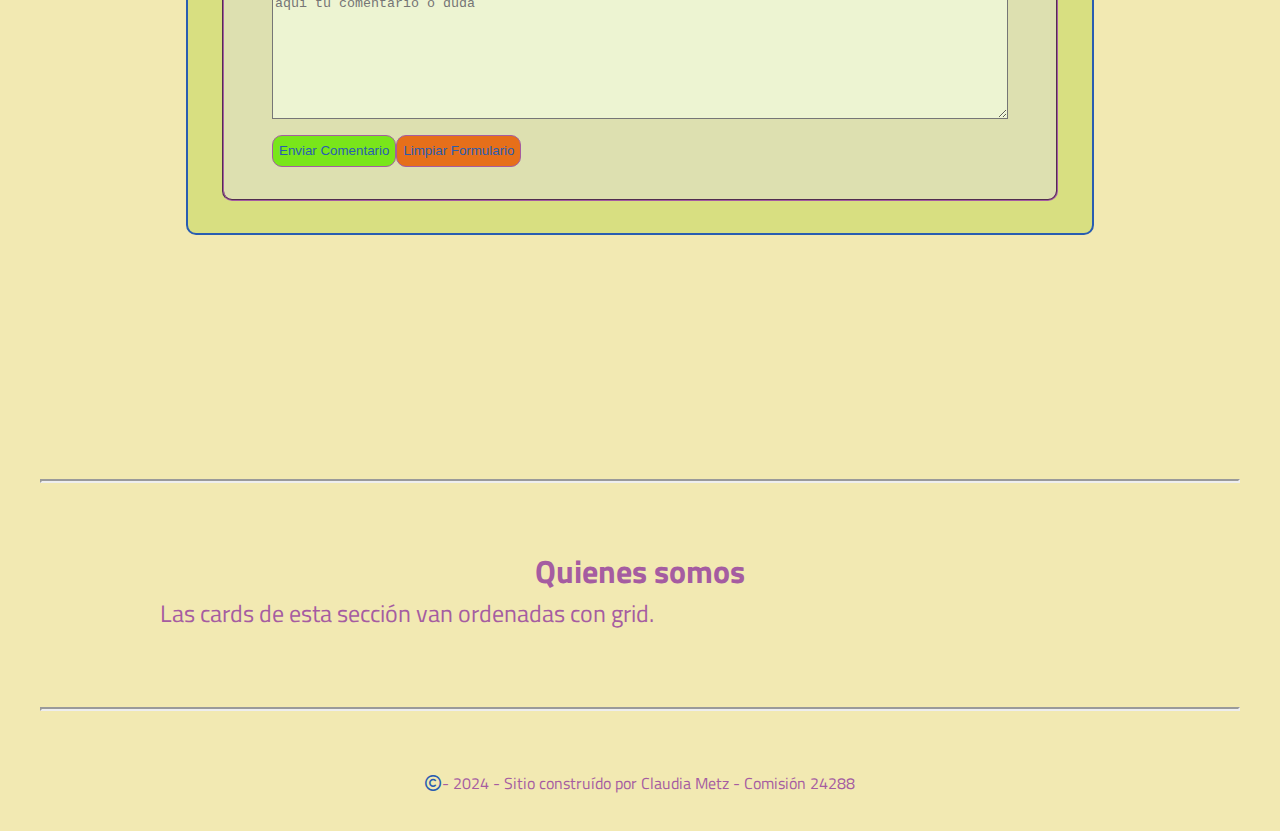
==== commit 3d6ad7ad: "trabajando con las cards del html y personalizando cursor en navegador" ====
--- a/index.html
+++ b/index.html
@@ -27,7 +27,7 @@
       <nav class="nav-container">
         <ul class="ul_navegador">
           <li class="li_navegador">
-            <a href="#Cuidados" class="a_navegador color6">Cuidados</a>
+            <a href="#Cuidados" class="a_navegador color6">Productos</a>
           </li>
           <li class="li_navegador">
             <a href="#Consejos" class="a_navegador color6">Consejos</a>
@@ -46,11 +46,104 @@
     </header>
     <hr class="color1" />
     <main>
-      <section class="secciones" id="Cuidados">
-        <h2 class="color2">Cuidados</h2>
+      <section class="secciones" id="Productos">
+        <h2 class="color2">Productos</h2>
+        <div class="prod-container">
+          <div class="cardProd" id="productos001">
+            <h4 class="color2"></h4>
+            <p class="color8">
+              .
+            </p>
+            <img
+              src="./assets/imagenes/"
+              alt=""
+            />
+          </div>
+            <div class="cardProd" id="productos002">
+              <h4 class="color2"></h4>
+              <p class="color8">
+                .
+              </p>
+              <img
+                src="./assets/imagenes/"
+                alt=""
+              />
+            </div>
+            <div class="cardProd" id="productos003">
+              <h4 class="color2"></h4>
+            <p class="color8">
+              .
+            </p>
+            <img
+              src="./assets/imagenes/"
+              alt=""
+            />
+            </div>
+            <div class="cardProd" id="productos004"><h4 class="color2"></h4>
+              <p class="color8">
+                .
+              </p>
+              <img
+                src="./assets/imagenes/"
+                alt=""
+              /></div>
+            <div class="cardProd" id="productos005"><h4 class="color2"></h4>
+              <p class="color8">
+                .
+              </p>
+              <img
+                src="./assets/imagenes/"
+                alt=""
+              /></div>
+            <div class="cardProd" id="productos006"><h4 class="color2"></h4>
+              <p class="color8">
+                .
+              </p>
+              <img
+                src="./assets/imagenes/"
+                alt=""
+              /></div>
+            <div class="cardProd" id="productos007"><h4 class="color2"></h4>
+              <p class="color8">
+                .
+              </p>
+              <img
+                src="./assets/imagenes/"
+                alt=""
+              /></div>
+            <div class="cardProd" id="productos008"><h4 class="color2"></h4>
+              <p class="color8">
+                .
+              </p>
+              <img
+                src="./assets/imagenes/"
+                alt=""
+              /></div>
+            <div class="cardProd" id="productos009"><h4 class="color2"></h4>
+              <p class="color8">
+                .
+              </p>
+              <img
+                src="./assets/imagenes/"
+                alt=""
+              /></div>
+            <div class="cardProd" id="productos010"><h4 class="color2"></h4>
+              <p class="color8">
+                .
+              </p>
+              <img
+                src="./assets/imagenes/"
+                alt=""
+              /></div>
+        </div>
+      </section>
+      <hr class="color1" />
+      <section class="secciones" id="CuidadosYConsejos">
+        <h2 class="color2">Cuidados y Consejos</h2>
         <h3 class="color2">
           Aquí te dejamos una serie de recomendaciones que podés seguir para el
-          bienestar de tus mascotas
+          bienestar de tus mascotas y también te acercamos una serie de tips para 
+          relacionarte mejor con ellas.
         </h3>
         <div class="card-container">
           <div class="card" id="cuidadosCard1">
@@ -106,16 +199,6 @@
               alt="bañalos_Cepillalos_y_Corta_sus_Uñas"
             />
           </div>
-        </div>
-      </section>
-      <hr class="color1" />
-      <section class="secciones" id="Consejos">
-        <h2 class="color2">Consejos</h2>
-        <h3 class="color2">
-          Y aquí te acercamos una serie de tips para relacionarte mejor con tus
-          mascotas
-        </h3>
-        <div class="card-container">
           <div class="card" id="consejosCard1">
             <h4 class="color2">Refuerzo <br> Positivo</h4>
             <p class="color8">
--- a/css/styles.css
+++ b/css/styles.css
@@ -2,6 +2,7 @@
   box-sizing: border-box;
   margin: 0;
   font-family: "Titillium Web", sans-serif;
+  cursor: default;
   background-color: #f2e9b2;
   --color1: #295db1;
   --color2: #a55ca1;
@@ -116,6 +117,7 @@
 .a_navegador:hover {
   /*color: gold;*/
   font-weight: bold;
+  cursor: url(./../assets/imagenes/pata_cursor.png), auto;
 }
 
 hr {
@@ -133,6 +135,8 @@
   /*color: #a55ca1;*/
   font-size: large;
   text-align: center;
+  width: 70%;
+  margin: auto;
 }
 
 .secciones h2 {
@@ -140,7 +144,10 @@
 }
 
 .secciones p {
-  font-size: 1.8em;
+  width: 80%;
+  margin: auto;
+  font-size: 1.5em;
+  padding-bottom: 0.5em;
   /*color: #a55ca1;*/
 }
 
@@ -232,6 +239,7 @@
   display: flex;
   flex-direction: column;
   align-items: center;
+  text-align: center;
   margin: auto;
   /*color: #a55ca1;*/
 }
@@ -320,6 +328,11 @@
 }
 
 @media (max-width: 650px) {
+  .a_navegador {
+    padding: 0.2em;
+    margin: 0.1em;
+  }
+
   .secciones {
     padding: 0.3em;
     margin: auto;
@@ -328,6 +341,7 @@
   .mapa,
   .parrafo_mapa {
     width: 90%;
+    font-size: 0.7em;
   }
 
   .formulario_contacto {
@@ -362,9 +376,21 @@
     padding-top: 10px;
     padding-bottom: 10px;
   }
+
+  footer .fa-copyright {
+    display: none;
+  }
 }
 
 @media (max-width: 420px) {
+  h1 {
+    font-size: 200%;
+  }
+
+  h2 {
+    font-size: 1.2em;
+  }
+
   .card p {
     font-size: small;
     padding: 5px;
@@ -386,11 +412,14 @@
     margin-top: 1em;
     margin-bottom: 1em;
   }
+
+  footer .fa-copyright {
+    display: none;
+  }
 }
 
 @media (max-width: 330px) {
   h1 {
-    font-size: 200%;
     line-height: 0.85;
     /*color: #295db1;*/
   }
@@ -405,6 +434,10 @@
     height: 200px;
   }
 
+  .parrafo_mapa {
+    font-size: 0.5em;
+  }
+
   .formulario_contacto textarea {
     height: 100px;
   }
@@ -413,5 +446,9 @@
   .formulario_contacto textarea {
     font-size: 14px;
   }
+
+  footer .fa-copyright {
+    display: none;
+  }
 }
 /*---------------------------------*/
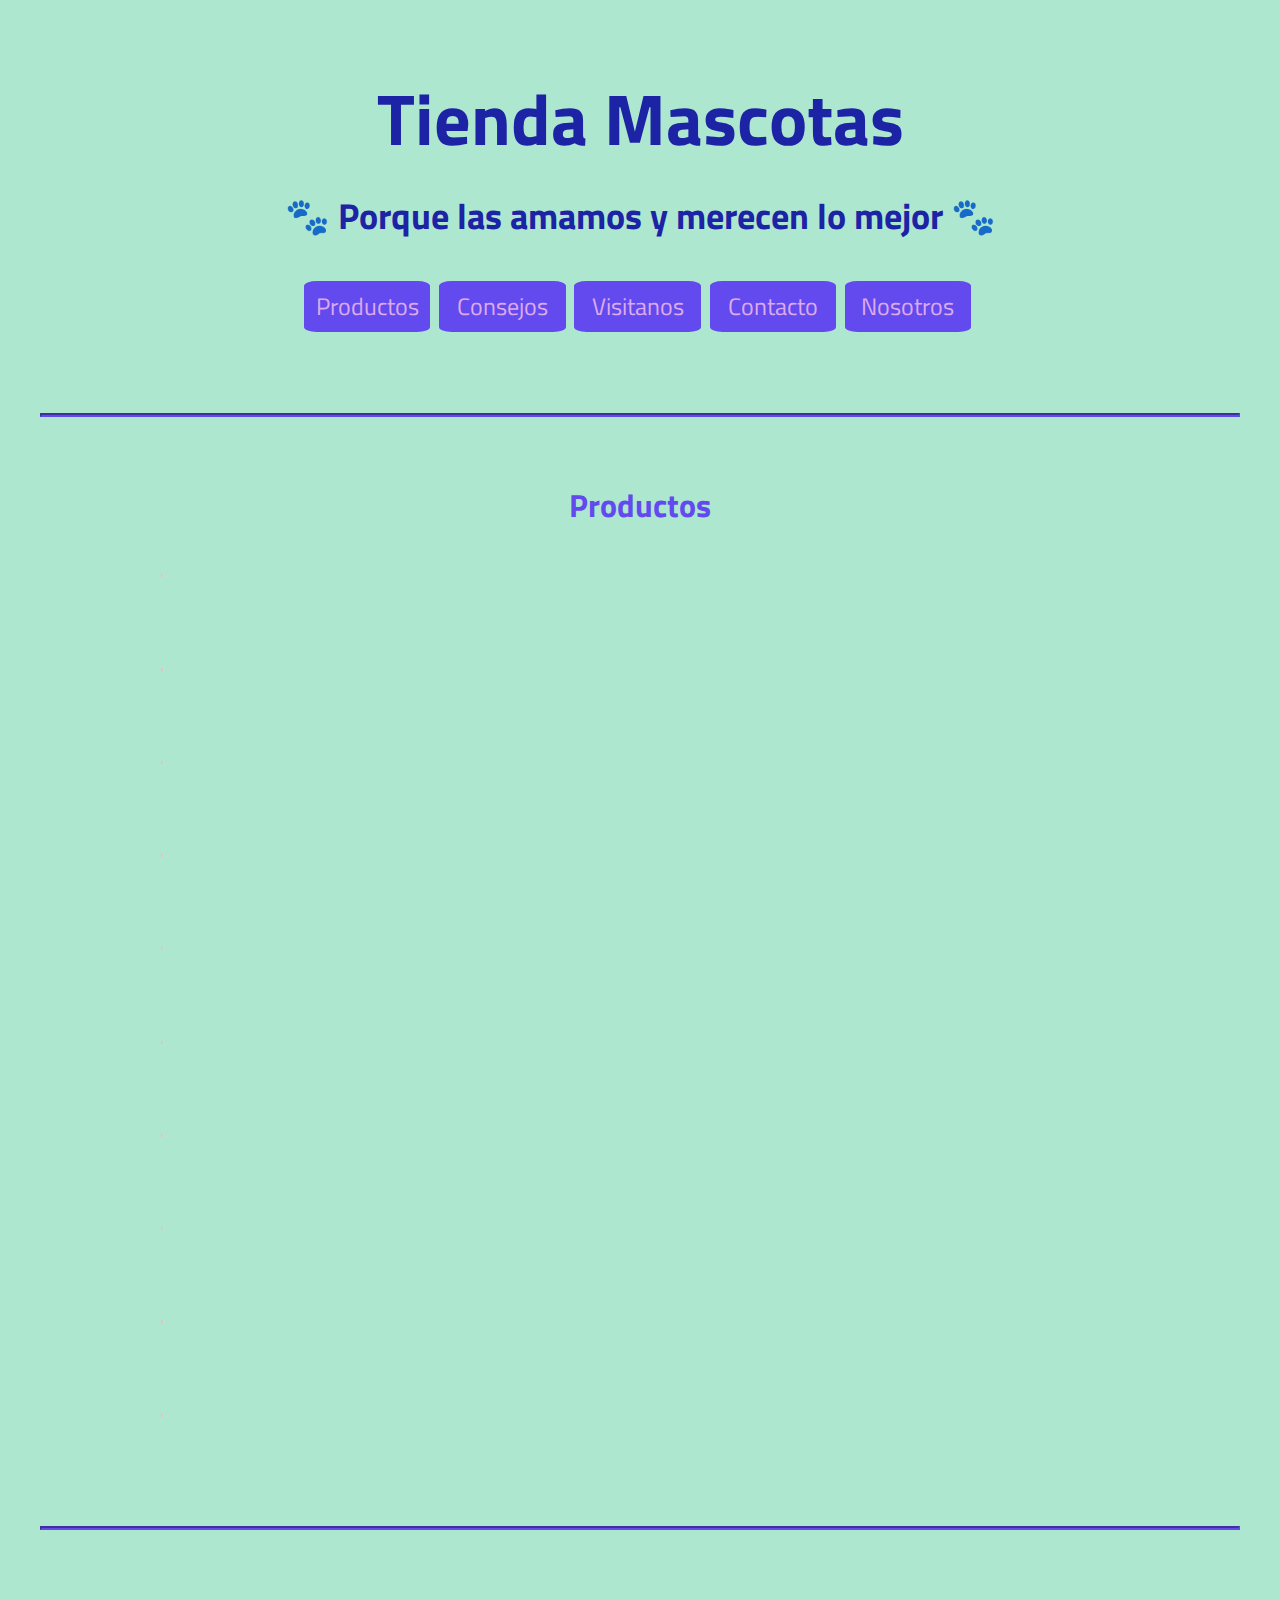
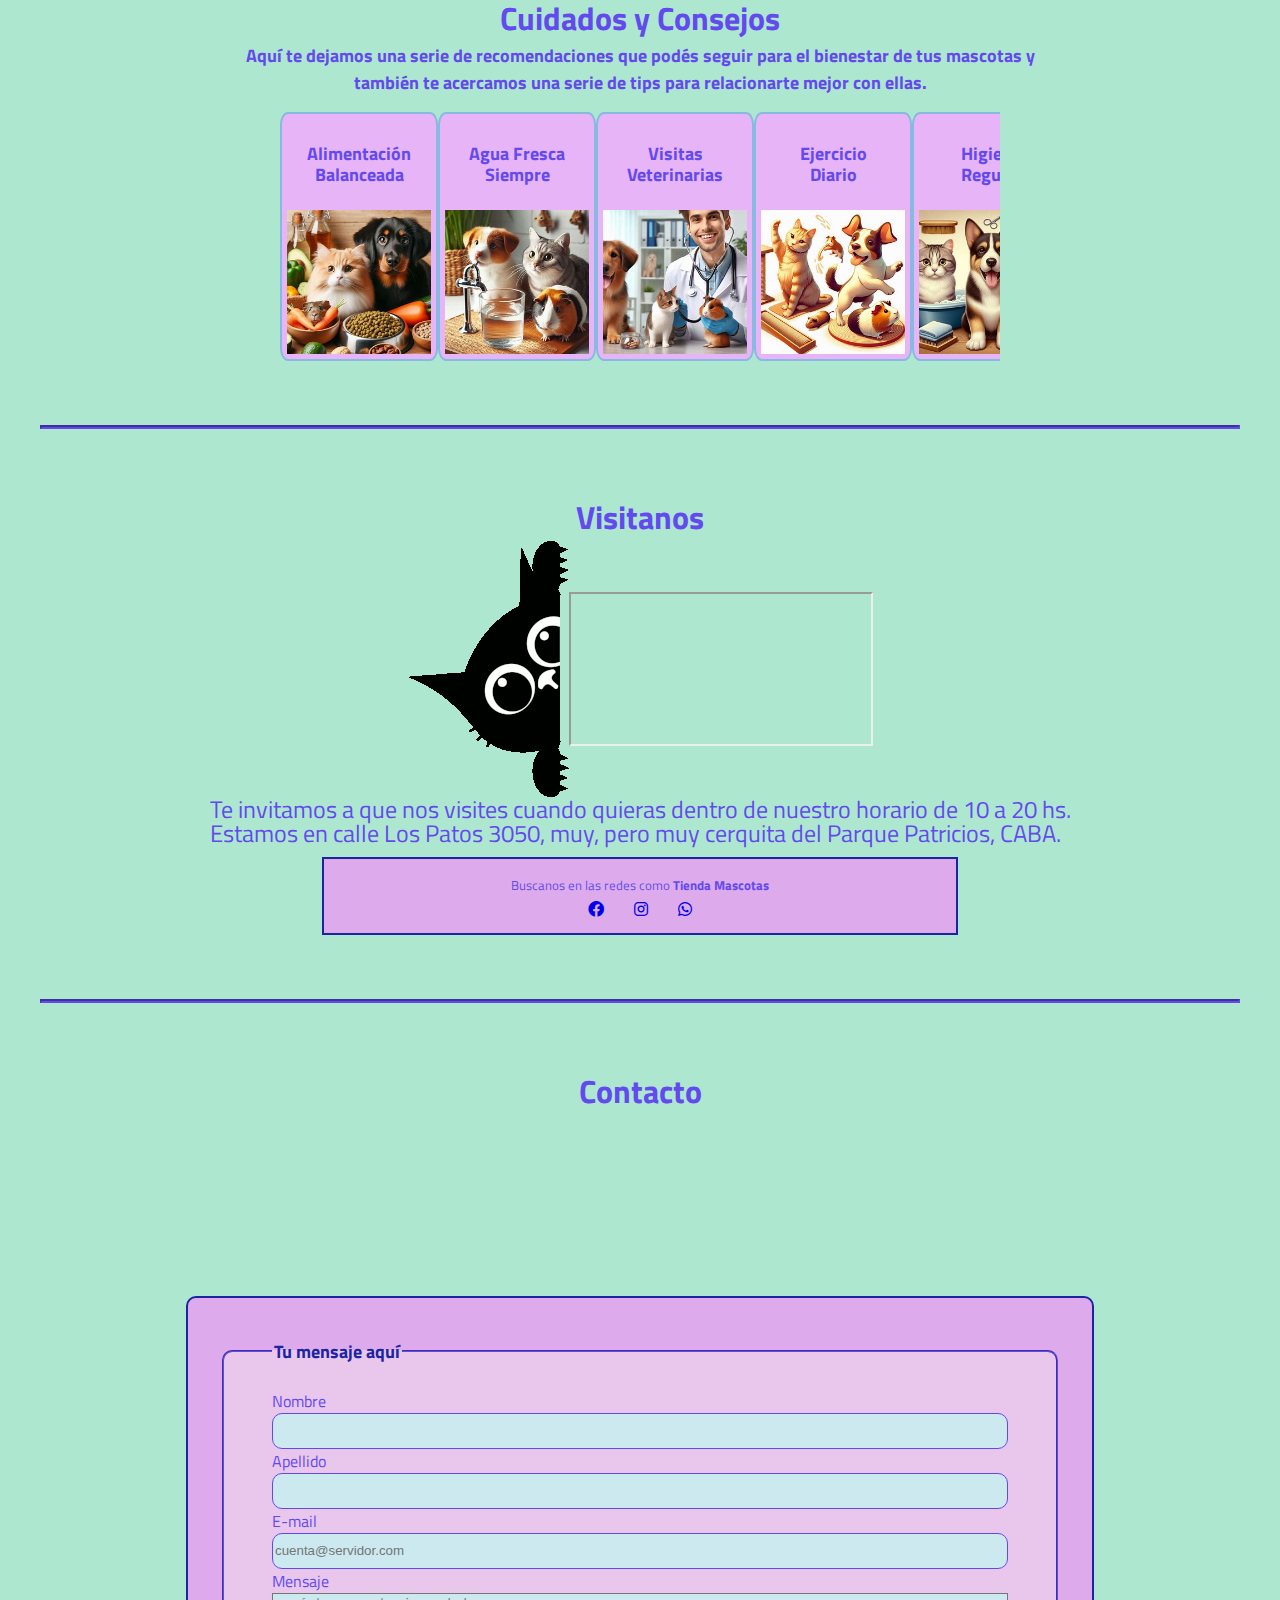
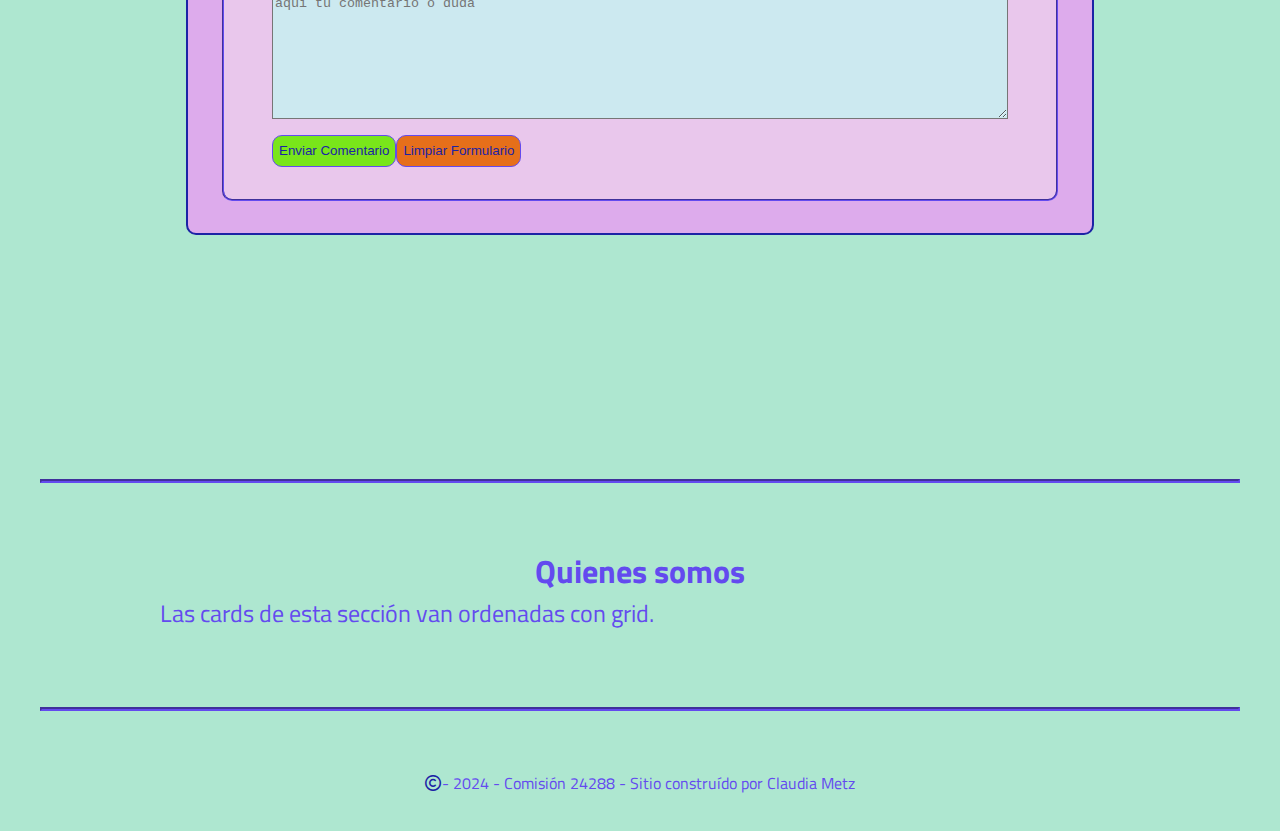
==== commit 9e4e6e41: "mejorando el readme y en el CSS cambios de paleta y arreglos en @query" ====
--- a/index.html
+++ b/index.html
@@ -27,24 +27,24 @@
       <nav class="nav-container">
         <ul class="ul_navegador">
           <li class="li_navegador">
-            <a href="#Cuidados" class="a_navegador color6">Productos</a>
-          </li>
-          <li class="li_navegador">
-            <a href="#Consejos" class="a_navegador color6">Consejos</a>
-          </li>
-          <li class="li_navegador">
-            <a href="#Visitanos" class="a_navegador color6">Visitanos</a>
-          </li>
-          <li class="li_navegador">
-            <a href="#Contacto" class="a_navegador color6">Contacto</a>
-          </li>
-          <li class="li_navegador">
-            <a href="#Nosotros" class="a_navegador color6">Nosotros</a>
+            <a href="#Productos" class="a_navegador color9">Productos</a>
+          </li>
+          <li class="li_navegador">
+            <a href="#CuidadosYConsejos" class="a_navegador color9">Consejos</a>
+          </li>
+          <li class="li_navegador">
+            <a href="#Visitanos" class="a_navegador color9">Visitanos</a>
+          </li>
+          <li class="li_navegador">
+            <a href="#Contacto" class="a_navegador color9">Contacto</a>
+          </li>
+          <li class="li_navegador">
+            <a href="#Nosotros" class="a_navegador color9">Nosotros</a>
           </li>
         </ul>
       </nav>
     </header>
-    <hr class="color1" />
+    <hr />
     <main>
       <section class="secciones" id="Productos">
         <h2 class="color2">Productos</h2>
@@ -55,7 +55,7 @@
               .
             </p>
             <img
-              src="./assets/imagenes/"
+              src="./assets/imagenes/Productos/"
               alt=""
             />
           </div>
@@ -65,7 +65,7 @@
                 .
               </p>
               <img
-                src="./assets/imagenes/"
+                src="./assets/imagenes/Productos/"
                 alt=""
               />
             </div>
@@ -75,7 +75,7 @@
               .
             </p>
             <img
-              src="./assets/imagenes/"
+              src="./assets/imagenes/Productos/"
               alt=""
             />
             </div>
@@ -84,7 +84,7 @@
                 .
               </p>
               <img
-                src="./assets/imagenes/"
+                src="./assets/imagenes/Productos/"
                 alt=""
               /></div>
             <div class="cardProd" id="productos005"><h4 class="color2"></h4>
@@ -92,7 +92,7 @@
                 .
               </p>
               <img
-                src="./assets/imagenes/"
+                src="./assets/imagenes/Productos/"
                 alt=""
               /></div>
             <div class="cardProd" id="productos006"><h4 class="color2"></h4>
@@ -100,7 +100,7 @@
                 .
               </p>
               <img
-                src="./assets/imagenes/"
+                src="./assets/imagenes/Productos/"
                 alt=""
               /></div>
             <div class="cardProd" id="productos007"><h4 class="color2"></h4>
@@ -108,7 +108,7 @@
                 .
               </p>
               <img
-                src="./assets/imagenes/"
+                src="./assets/imagenes/Productos/"
                 alt=""
               /></div>
             <div class="cardProd" id="productos008"><h4 class="color2"></h4>
@@ -116,7 +116,7 @@
                 .
               </p>
               <img
-                src="./assets/imagenes/"
+                src="./assets/imagenes/Productos/"
                 alt=""
               /></div>
             <div class="cardProd" id="productos009"><h4 class="color2"></h4>
@@ -124,7 +124,7 @@
                 .
               </p>
               <img
-                src="./assets/imagenes/"
+                src="./assets/imagenes/Productos/"
                 alt=""
               /></div>
             <div class="cardProd" id="productos010"><h4 class="color2"></h4>
@@ -132,12 +132,12 @@
                 .
               </p>
               <img
-                src="./assets/imagenes/"
-                alt=""
-              /></div>
-        </div>
-      </section>
-      <hr class="color1" />
+                src="./assets/imagenes/Productos/"
+                alt=""
+              /></div>
+        </div>
+      </section>
+      <hr />
       <section class="secciones" id="CuidadosYConsejos">
         <h2 class="color2">Cuidados y Consejos</h2>
         <h3 class="color2">
@@ -153,7 +153,7 @@
               necesidades específicas de tus mascotas.
             </p>
             <img
-              src="./assets/imagenes/dieta_Nutritiva_y_Equilibrada.png"
+              src="./assets/imagenes/ConsejosYCuidados/dieta_Nutritiva_y_Equilibrada.png"
               alt="dieta_Nutritiva_y_Equilibrada"
             />
           </div>
@@ -163,7 +163,7 @@
               Asegurate de que siempre tengan agua limpia y fresca disponible.
             </p>
             <img
-              src="./assets/imagenes/agua_Fresca_Siempre_Disponible.jpeg"
+              src="./assets/imagenes/ConsejosYCuidados/agua_Fresca_Siempre_Disponible.jpeg"
               alt="agua_Fresca_Siempre_Disponible"
             />
           </div>
@@ -173,7 +173,7 @@
               Programá revisiones periódicas para chequeos de salud y vacunas.
             </p>
             <img
-              src="./assets/imagenes/visitas_Veterinarias_Regulares.jpeg"
+              src="./assets/imagenes/ConsejosYCuidados/visitas_Veterinarias_Regulares.jpeg"
               alt="visitas_Veterinarias_Regulares"
             />
           </div>
@@ -184,7 +184,7 @@
               que se adapten a la especie y edad de tus mascotas.
             </p>
             <img
-              src="./assets/imagenes/ejercicio_Diario.jpeg"
+              src="./assets/imagenes/ConsejosYCuidados/ejercicio_Diario.jpeg"
               alt="ejercicio_Diario"
             />
           </div>
@@ -195,7 +195,7 @@
               necesario.
             </p>
             <img
-              src="./assets/imagenes/bañalos_Cepillalos_y_Corta_sus_Uñas.jpeg"
+              src="./assets/imagenes/ConsejosYCuidados/bañalos_Cepillalos_y_Corta_sus_Uñas.jpeg"
               alt="bañalos_Cepillalos_y_Corta_sus_Uñas"
             />
           </div>
@@ -207,7 +207,7 @@
               conductas deseadas.
             </p>
             <img
-              src="./assets/imagenes/refuerzo_Positivo.jpeg"
+              src="./assets/imagenes/ConsejosYCuidados/refuerzo_Positivo.jpeg"
               alt="refuerzo_Positivo"
             />
           </div>
@@ -217,7 +217,7 @@
               Sé consistente con las reglas y comandos. Las mascotas aprenden
               mejor cuando las expectativas son claras y constantes.
             </p>
-            <img src="./assets/imagenes/consistencia.jpeg" alt="consistencia" />
+            <img src="./assets/imagenes/ConsejosYCuidados/consistencia.jpeg" alt="consistencia" />
           </div>
           <div class="card" id="consejosCard3">
             <h4 class="color2">Socialización <br> Temprana</h4>
@@ -227,7 +227,7 @@
               comportamiento y ansiedad.
             </p>
             <img
-              src="./assets/imagenes/socializacion_Temprana.jpeg"
+              src="./assets/imagenes/ConsejosYCuidados/socializacion_Temprana.jpeg"
               alt="socialización_Temprana"
             />
           </div>
@@ -239,7 +239,7 @@
               más seguras y tranquilas con una rutina predecible.
             </p>
             <img
-              src="./assets/imagenes/rutina_Establecida.jpeg"
+              src="./assets/imagenes/ConsejosYCuidados/rutina_Establecida.jpeg"
               alt="rutina_Establecida"
             />
           </div>
@@ -252,13 +252,13 @@
               mascotas.
             </p>
             <img
-              src="./assets/imagenes/entrenamiento_de_obediencia.jpeg"
+              src="./assets/imagenes/ConsejosYCuidados/entrenamiento_de_obediencia.jpeg"
               alt="entrenamiento_de_obediencia"
             />
           </div>
         </div>
       </section>
-      <hr class="color1" />
+      <hr />
       <section class="secciones" id="Visitanos">
         <h2 class="color2">Visitanos</h2>
         <div class="mapa">
@@ -291,7 +291,7 @@
           </div>
         </div>
       </section>
-      <hr class="color1" />
+      <hr />
       <section class="secciones" id="Contacto">
         <h2 class="color2">Contacto</h2>
         <div class="form-container">
@@ -319,7 +319,7 @@
                 type="email"
                 name="email"
                 id="email"
-                placeholder="usuario@cuenta.com"
+                placeholder="cuenta@servidor.com"
                 pattern="^[\w]{1,}[\w.+-]{0,}@[\w-]{2,}([.][a-zA-Z]{2,}|[.][\w-]{2,}[.][a-zA-Z]{2,})$"
                 required
               />
@@ -350,17 +350,17 @@
           </form>
         </div>
       </section>
-      <hr class="color1" />
+      <hr />
       <section class="secciones" id="Nosotros">
         <h2 class="color2">Quienes somos</h2>
         <!-- implementar CARDS en esta sección -->
         <p class="color2">Las cards de esta sección van ordenadas con grid.</p>
       </section>
     </main>
-    <hr class="color1" />
+    <hr />
     <footer class="color1">
       <i class="fa-sharp fa-regular fa-copyright"></i>
-      <p class="color2">- 2024 - Sitio construído por Claudia Metz - Comisión 24288  </p>
+      <p class="color2">- 2024 - Comisión 24288 - Sitio construído por Claudia Metz  </p>
     </footer>
     <script
       src="https://cdn.jsdelivr.net/npm/bootstrap@5.3.3/dist/js/bootstrap.bundle.min.js"
--- a/css/styles.css
+++ b/css/styles.css
@@ -3,19 +3,19 @@
   margin: 0;
   font-family: "Titillium Web", sans-serif;
   cursor: default;
-  background-color: #f2e9b2;
-  --color1: #295db1;
-  --color2: #a55ca1;
-  --color3: #e68593;
+  background-color: #aee7d0;
+  --color1: #1c23a5;
+  --color2: #634aef;
+  --color3: #e873b9;
   --color4: #ffc09b;
   --color5: #f2e9b2;
-  --color6: rgb(167, 196, 220);
-  --hover-color6: gold;
-  --color7: #d8e61a;
+  --color6: rgb(135, 185, 225);
+  --hover-color9: gold;
+  --color7: #e8b4f8;
   --color8: #edc0c7;
-  --color9: #d8df81;
-  --color10: #dde0b0;
-  --color11: #eaf4c0;
+  --color9: #ddabec;
+  --color10: #e9c7ec;
+  --color11: #cce9f0;
   --color12: #edf4d2;
   --color13: #79e61a;
   --color14: #e66f1a;
@@ -40,9 +40,6 @@
 .color6 {
   color: var(--color6);
 }
-.color6:hover {
-  color: var(--hover-color6);
-}
 .color7 {
   color: var(--color7);
 }
@@ -51,6 +48,9 @@
 }
 .color9 {
   color: var(--color9);
+}
+.color9:hover {
+  color: var(--hover-color9);
 }
 .color10 {
   color: var(--color10);
@@ -110,7 +110,9 @@
   background-color: var(--color2);
   padding: 0.3em;
   border-radius: 10%;
-  display: flex;
+  width: 7rem;
+  display: inline-block;
+  text-align: center;
   justify-content: space-between;
 }
 
@@ -122,6 +124,7 @@
 
 hr {
   /*color: #295db1;*/
+  border-color: var(--color2);
   border-width: 2px;
   margin: 2rem;
 }
@@ -201,7 +204,7 @@
 
 .card:hover {
   background-color: var(--color7);
-  box-shadow: 5px 5px 10px var(--color6);
+  /*box-shadow: 5px 5px 10px var(--color6);*/
 }
 
 .card:hover p {
@@ -290,7 +293,7 @@
 }
 
 fieldset textarea {
-  background-color: var(--color12);
+  background-color: var(--color11);
 }
 
 .botonesForm {
@@ -329,8 +332,13 @@
 
 @media (max-width: 650px) {
   .a_navegador {
-    padding: 0.2em;
+    font-size: large;
+    width: 6rem;
+    padding: 0.15em;
     margin: 0.1em;
+    display: flex;
+    text-align: center;
+    justify-content: center;
   }
 
   .secciones {
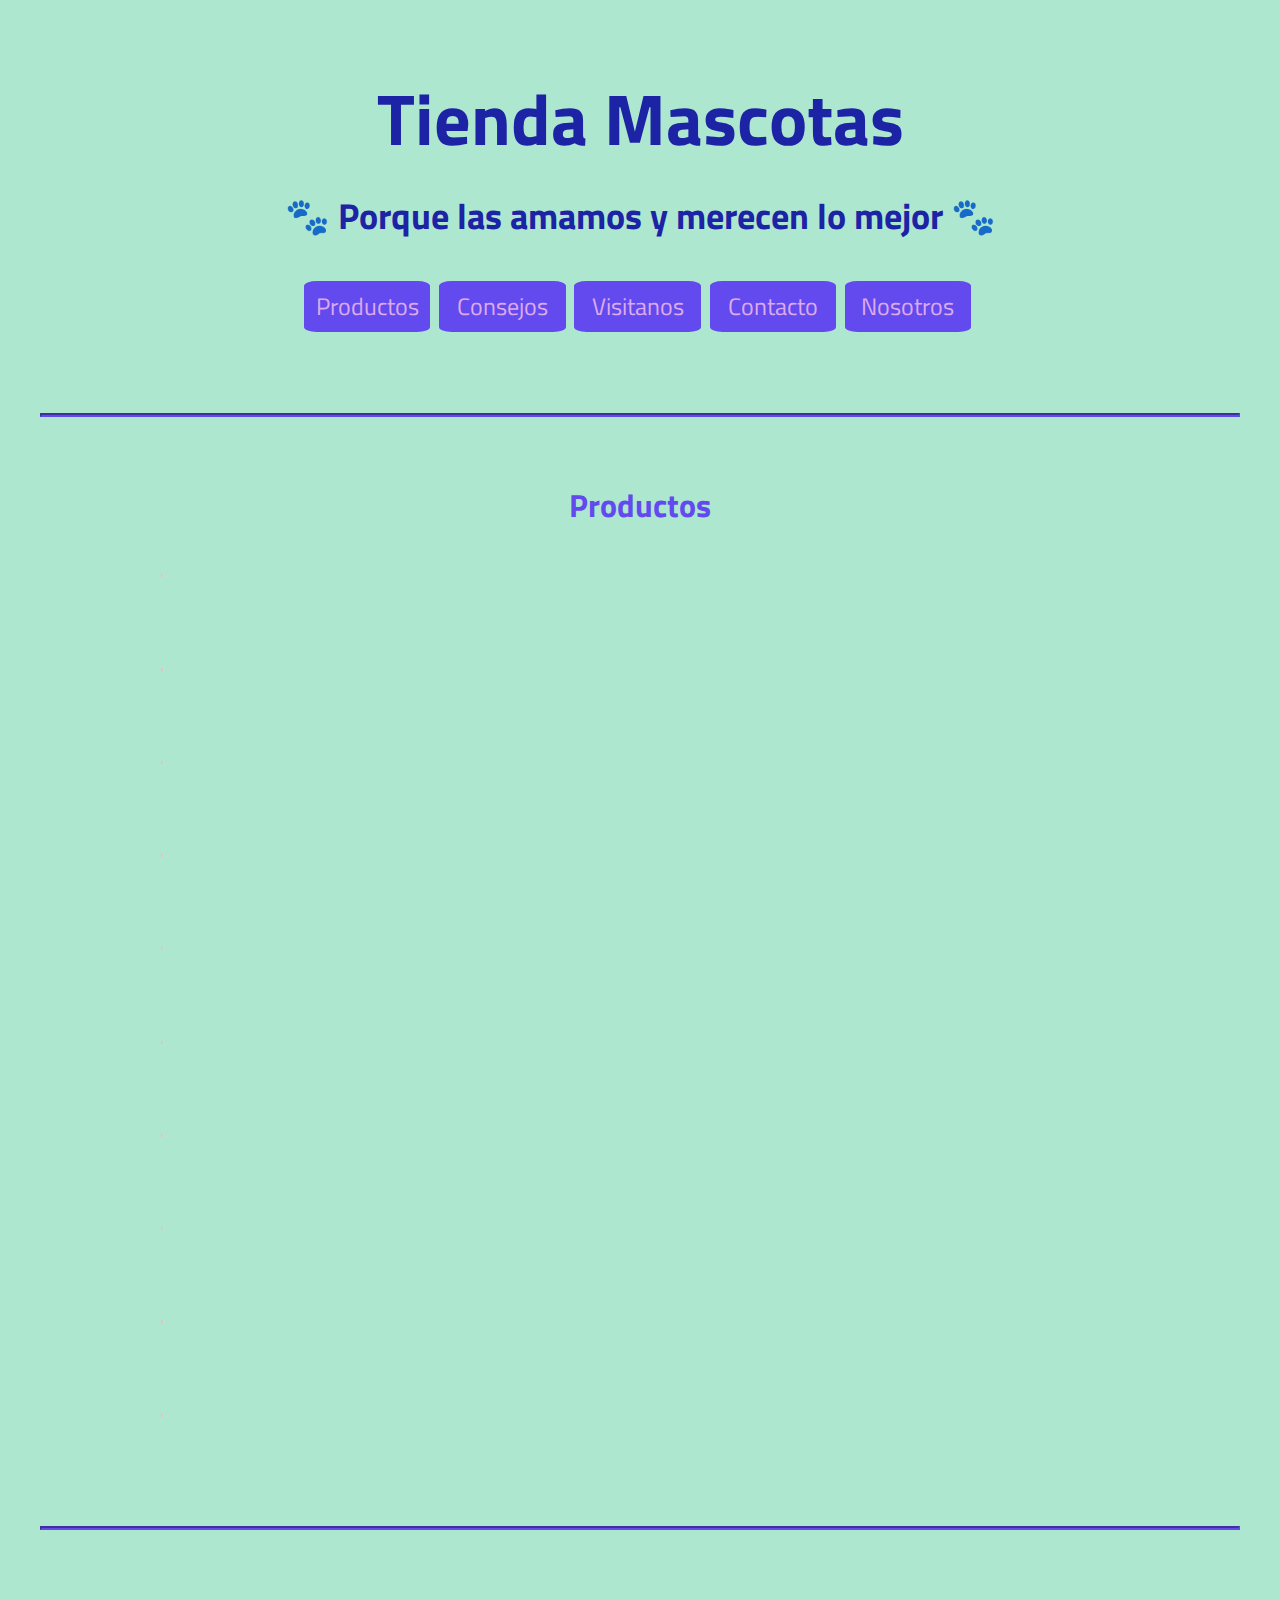
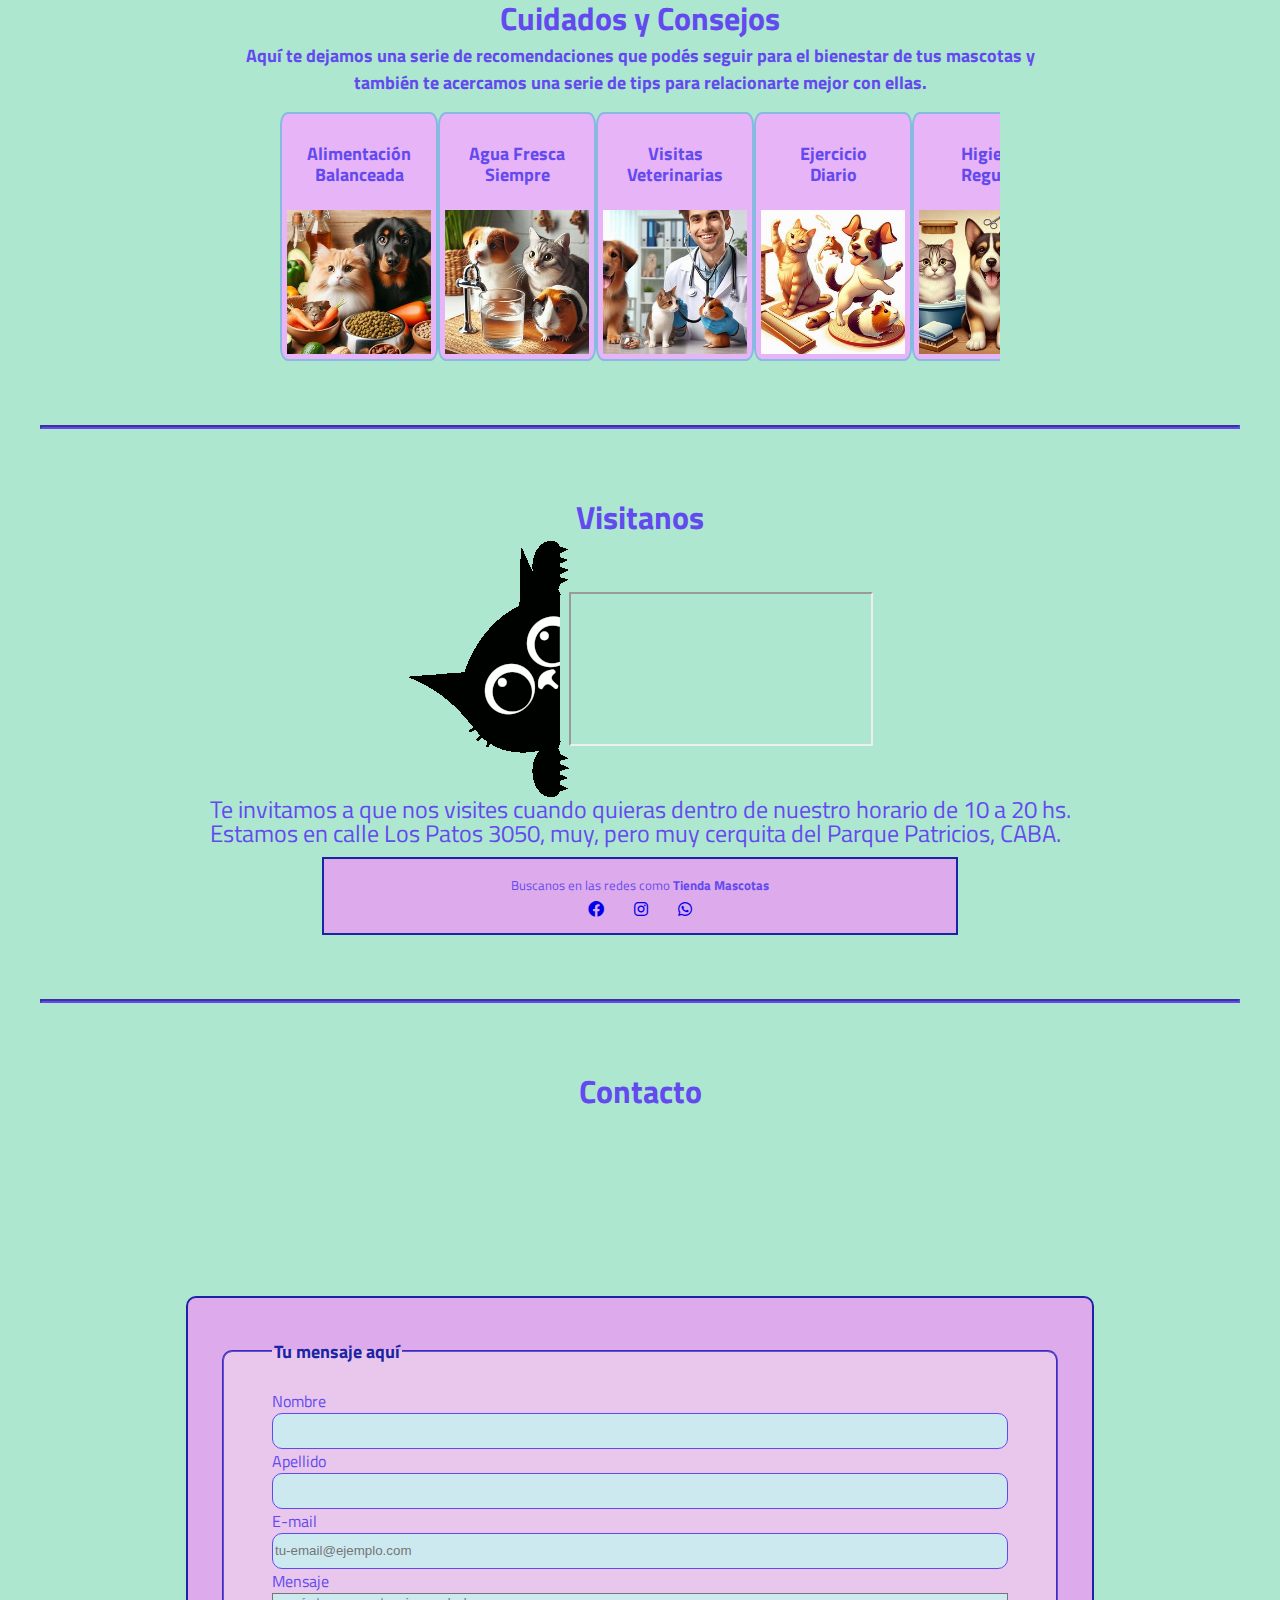
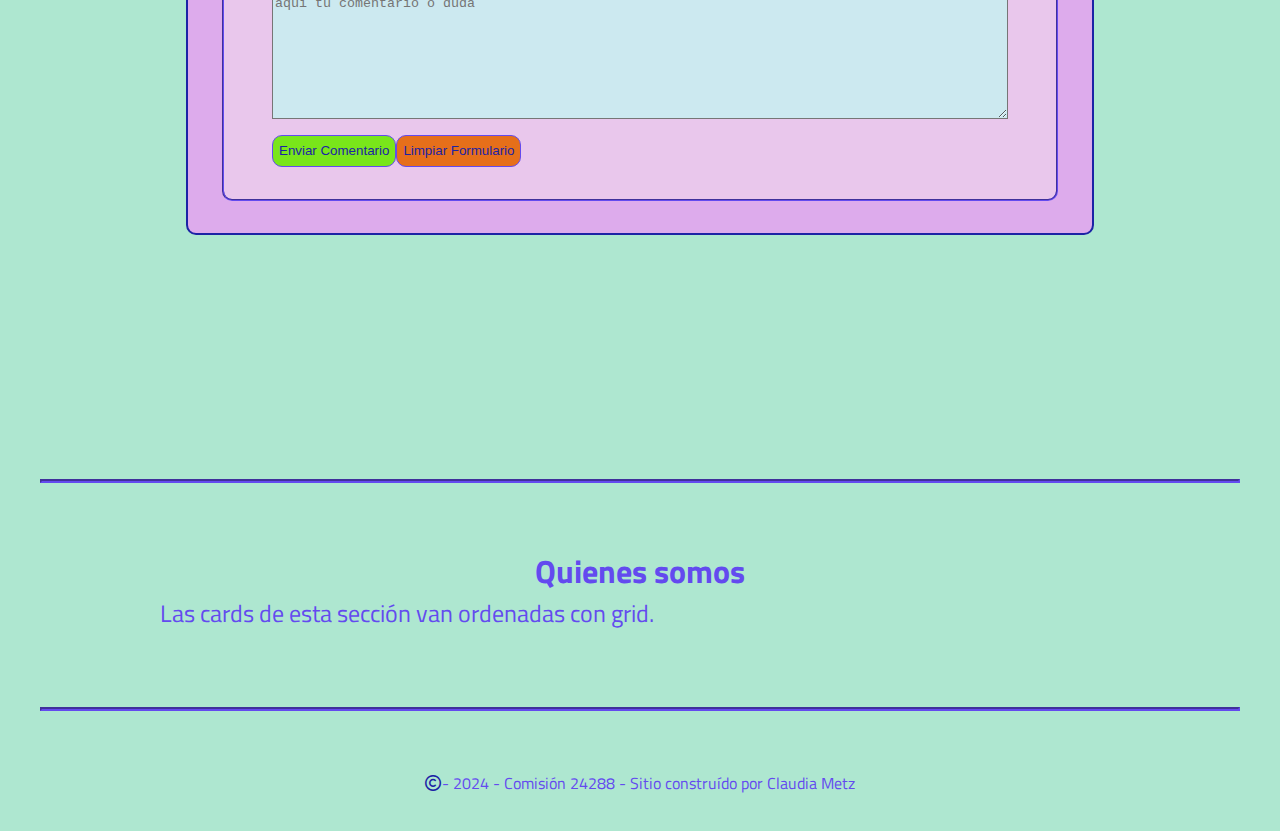
==== commit 06d55a61: "corregí el readme de nuevo" ====
--- a/index.html
+++ b/index.html
@@ -319,7 +319,7 @@
                 type="email"
                 name="email"
                 id="email"
-                placeholder="cuenta@servidor.com"
+                placeholder="tu-email@ejemplo.com"
                 pattern="^[\w]{1,}[\w.+-]{0,}@[\w-]{2,}([.][a-zA-Z]{2,}|[.][\w-]{2,}[.][a-zA-Z]{2,})$"
                 required
               />
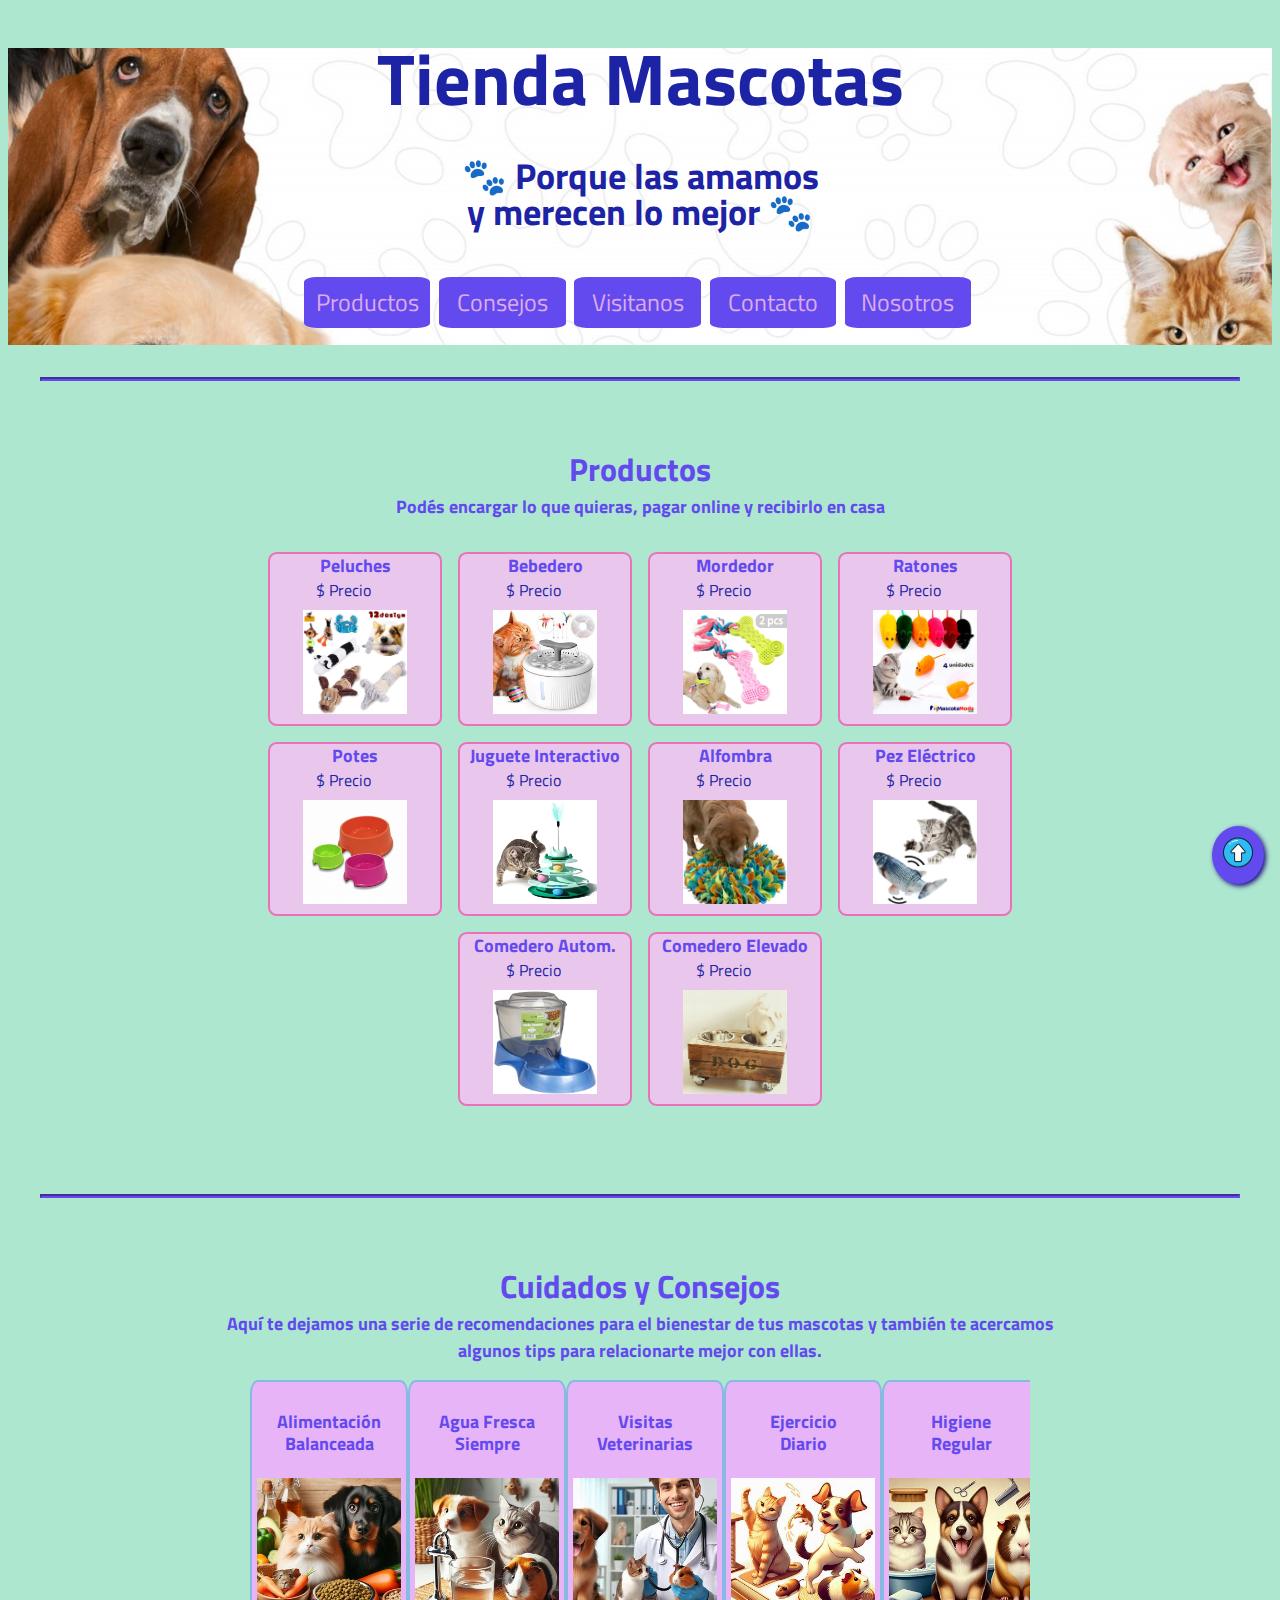
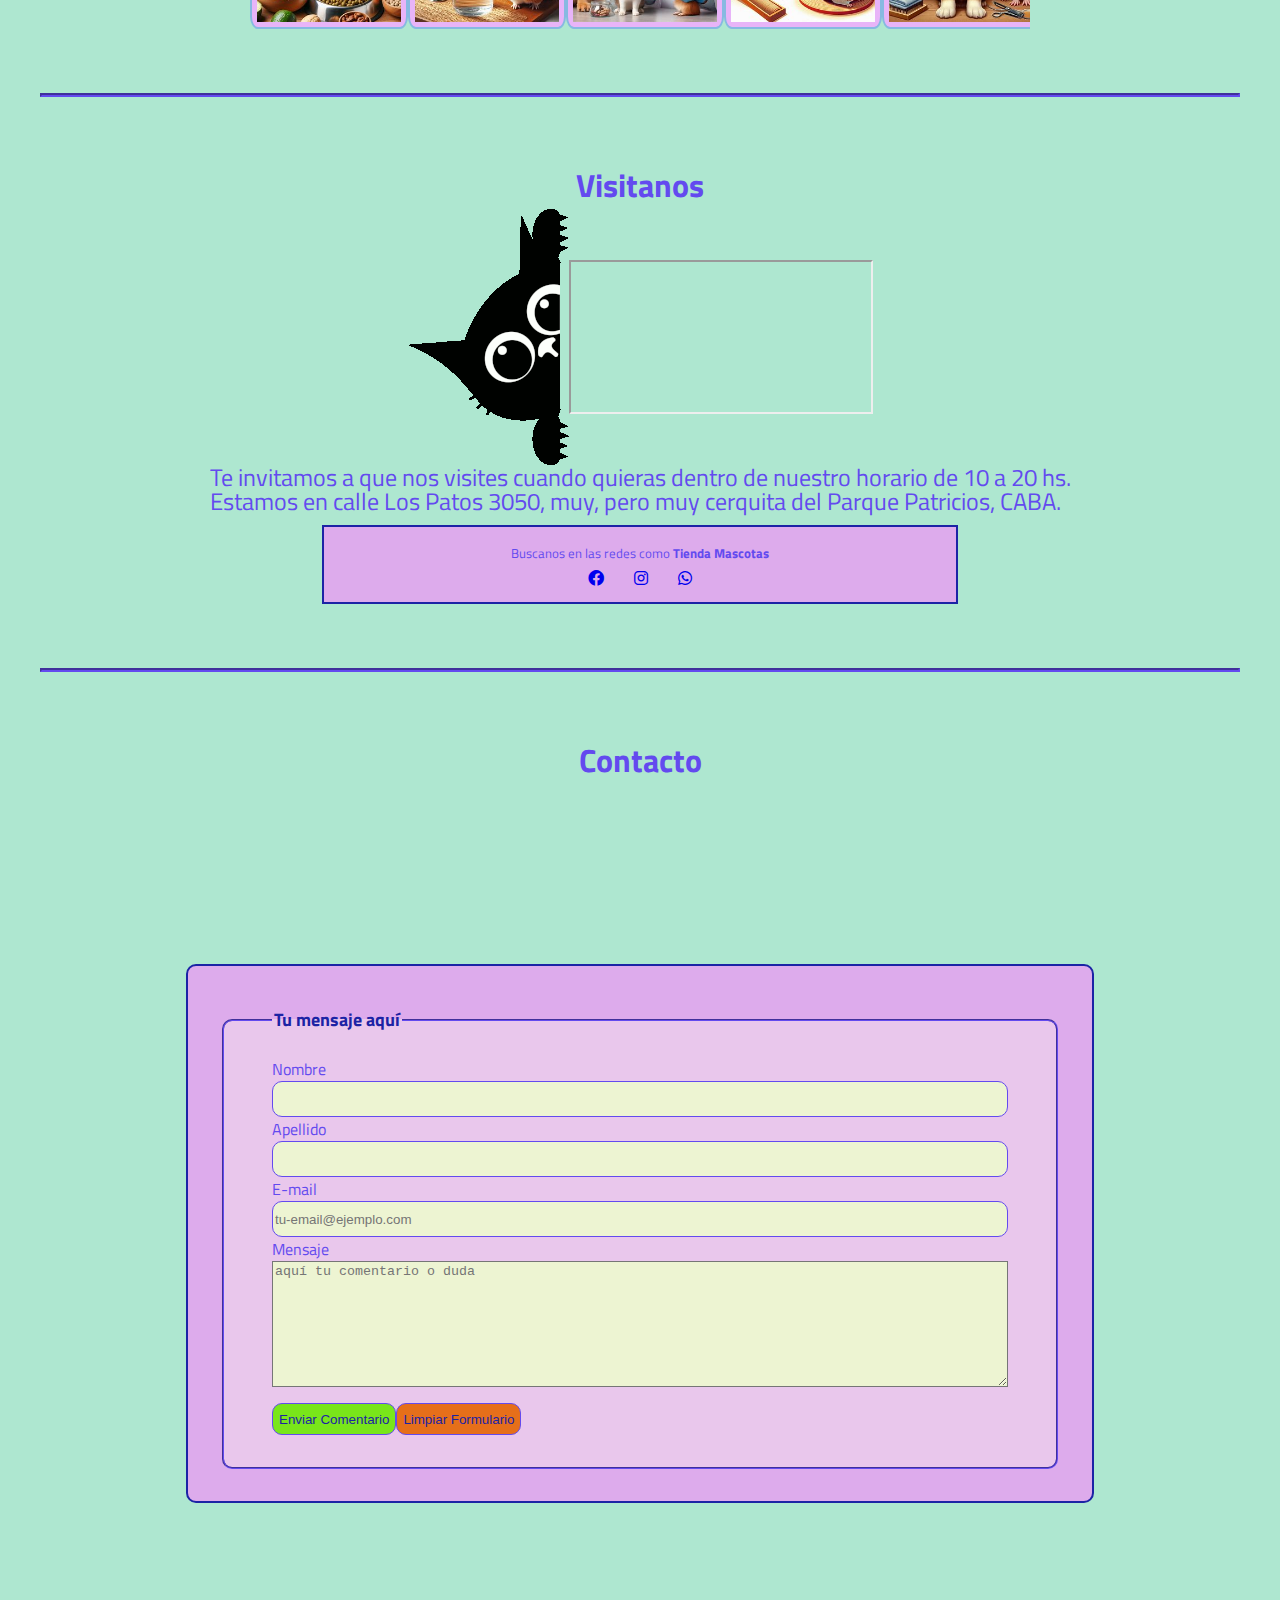
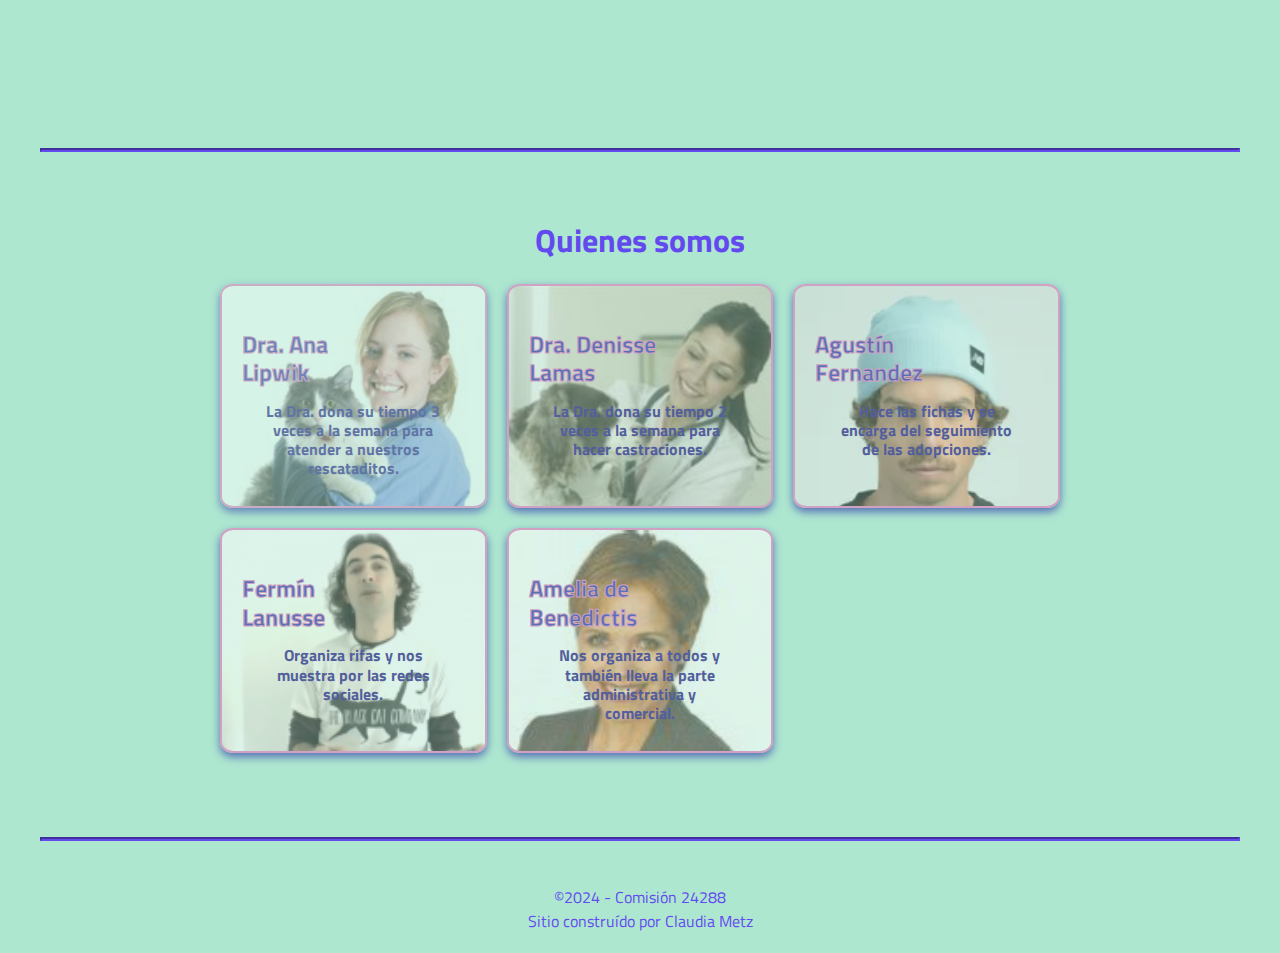
==== commit 8ad7ae58: "se completaron las secciones Productos y Nosotros que estaban faltando. Se agregó un botón flotante " ====
--- a/index.html
+++ b/index.html
@@ -18,12 +18,13 @@
   </head>
 
   <body>
+    <a href="#top" class="float-button"><img src="./assets/imagenes/Arrow-Up.png" alt=""></a> 
+    <a id="top"></a>
     <header>
       <div class="titulo_header color1">
         <h1 class="color1">Tienda Mascotas</h1>
-        <h2>🐾 Porque las amamos y merecen lo mejor 🐾</h2>
+        <h2>🐾 Porque las amamos <br> y merecen lo mejor 🐾</h2>
       </div>
-
       <nav class="nav-container">
         <ul class="ul_navegador">
           <li class="li_navegador">
@@ -48,92 +49,100 @@
     <main>
       <section class="secciones" id="Productos">
         <h2 class="color2">Productos</h2>
+        <h3 class="color2">Podés encargar lo que quieras, pagar online y recibirlo en casa</h3>
         <div class="prod-container">
           <div class="cardProd" id="productos001">
-            <h4 class="color2"></h4>
-            <p class="color8">
-              .
-            </p>
-            <img
-              src="./assets/imagenes/Productos/"
-              alt=""
+            <h4 class="color2">Peluches</h4>
+            <p class="color1">
+            $ Precio
+            </p>
+            <img
+              src="./assets/imagenes/Productos/peluches.jpeg"
+              alt="peluches para mascotas"
             />
           </div>
             <div class="cardProd" id="productos002">
-              <h4 class="color2"></h4>
-              <p class="color8">
-                .
-              </p>
-              <img
-                src="./assets/imagenes/Productos/"
-                alt=""
+              <h4 class="color2">Bebedero</h4>
+              <p class="color1">
+              $ Precio
+              </p>
+              <img
+                src="./assets/imagenes/Productos/bebedero_fuente.jpeg"
+                alt="bebedero fuente para mascotas"
               />
             </div>
             <div class="cardProd" id="productos003">
-              <h4 class="color2"></h4>
-            <p class="color8">
-              .
-            </p>
-            <img
-              src="./assets/imagenes/Productos/"
-              alt=""
+              <h4 class="color2">Mordedor</h4>
+              <p class="color1">
+              $ Precio
+              </p>
+              <img
+                src="./assets/imagenes/Productos/mordedor_goma.webp"
+                alt="mordedor de goma para perros"
             />
             </div>
-            <div class="cardProd" id="productos004"><h4 class="color2"></h4>
-              <p class="color8">
-                .
-              </p>
-              <img
-                src="./assets/imagenes/Productos/"
-                alt=""
-              /></div>
-            <div class="cardProd" id="productos005"><h4 class="color2"></h4>
-              <p class="color8">
-                .
-              </p>
-              <img
-                src="./assets/imagenes/Productos/"
-                alt=""
-              /></div>
-            <div class="cardProd" id="productos006"><h4 class="color2"></h4>
-              <p class="color8">
-                .
-              </p>
-              <img
-                src="./assets/imagenes/Productos/"
-                alt=""
-              /></div>
-            <div class="cardProd" id="productos007"><h4 class="color2"></h4>
-              <p class="color8">
-                .
-              </p>
-              <img
-                src="./assets/imagenes/Productos/"
-                alt=""
-              /></div>
-            <div class="cardProd" id="productos008"><h4 class="color2"></h4>
-              <p class="color8">
-                .
-              </p>
-              <img
-                src="./assets/imagenes/Productos/"
-                alt=""
-              /></div>
-            <div class="cardProd" id="productos009"><h4 class="color2"></h4>
-              <p class="color8">
-                .
-              </p>
-              <img
-                src="./assets/imagenes/Productos/"
-                alt=""
-              /></div>
-            <div class="cardProd" id="productos010"><h4 class="color2"></h4>
-              <p class="color8">
-                .
-              </p>
-              <img
-                src="./assets/imagenes/Productos/"
-                alt=""
+            <div class="cardProd" id="productos004">
+              <h4 class="color2">Ratones</h4>
+              <p class="color1">
+              $ Precio
+              </p>
+              <img
+                src="./assets/imagenes/Productos/raton_multicolor.jpeg"
+                alt="ratón multicolor para gatos"
+              /></div>
+            <div class="cardProd" id="productos005">
+              <h4 class="color2">Potes</h4>
+              <p class="color1">
+              $ Precio
+              </p>
+              <img
+                src="./assets/imagenes/Productos/potes_plasticos.jpeg"
+                alt="potes plásticos para comida o agua"
+              /></div>
+            <div class="cardProd" id="productos006">
+              <h4 class="color2">Juguete Interactivo</h4>
+              <p class="color1">
+              $ Precio
+              </p>
+              <img
+                src="./assets/imagenes/Productos/juguete_interactivo.jpg"
+                alt="jueguete interactivo para gatos"
+              /></div>
+            <div class="cardProd" id="productos007">
+              <h4 class="color2">Alfombra</h4>
+              <p class="color1">
+              $ Precio
+              </p>
+              <img
+                src="./assets/imagenes/Productos/alfombra_olfativa.jpg"
+                alt="alfombra olfativa para perros"
+              /></div>
+            <div class="cardProd" id="productos008">
+              <h4 class="color2">Pez Eléctrico</h4>
+              <p class="color1">
+              $ Precio
+              </p>
+              <img
+                src="./assets/imagenes/Productos/pez_electrico.jpg"
+                alt="juguete, pez electrico con movimiento"
+              /></div>
+            <div class="cardProd" id="productos009">
+              <h4 class="color2">Comedero Autom.</h4>
+              <p class="color1">
+              $ Precio
+              </p>
+              <img
+                src="./assets/imagenes/Productos/comedero_automatico.jpg"
+                alt="comedero automático"
+              /></div>
+            <div class="cardProd" id="productos010">
+              <h4 class="color2">Comedero Elevado</h4>
+              <p class="color1">
+              $ Precio
+              </p>
+              <img
+                src="./assets/imagenes/Productos/comedero_elevado.jpeg"
+                alt="comedero elevado"
               /></div>
         </div>
       </section>
@@ -141,8 +150,8 @@
       <section class="secciones" id="CuidadosYConsejos">
         <h2 class="color2">Cuidados y Consejos</h2>
         <h3 class="color2">
-          Aquí te dejamos una serie de recomendaciones que podés seguir para el
-          bienestar de tus mascotas y también te acercamos una serie de tips para 
+          Aquí te dejamos una serie de recomendaciones para el bienestar 
+          de tus mascotas y también te acercamos algunos tips para 
           relacionarte mejor con ellas.
         </h3>
         <div class="card-container">
@@ -353,14 +362,36 @@
       <hr />
       <section class="secciones" id="Nosotros">
         <h2 class="color2">Quienes somos</h2>
-        <!-- implementar CARDS en esta sección -->
-        <p class="color2">Las cards de esta sección van ordenadas con grid.</p>
+        <div class="grid-container"> 
+          <div class="cardSomos Somos01">  
+            <h2>Dra. Ana Lipwik</h2> 
+            <p>La Dra. dona su tiempo 3 veces a la 
+              semana para atender a nuestros rescataditos.</p> 
+          </div> 
+          <div class="cardSomos Somos02"> 
+            <h2>Dra. Denisse Lamas</h2> 
+            <p>La Dra. dona su tiempo 2 veces a la semana 
+              para hacer castraciones.</p> 
+          </div> 
+          <div class="cardSomos Somos03">
+            <h2>Agustín Fernandez</h2> 
+            <p>Hace las fichas y se encarga del seguimiento de las adopciones.</p> 
+          </div> 
+          <div class="cardSomos Somos04"> 
+            <h2>Fermín Lanusse</h2> 
+            <p>Organiza rifas y nos muestra por las redes sociales.</p> 
+          </div> 
+          <div class="cardSomos Somos05"> 
+            <h2>Amelia de Benedictis</h2> 
+            <p>Nos organiza a todos y también lleva la parte administrativa 
+              y comercial.</p> 
+          </div> 
+        </div>
       </section>
     </main>
     <hr />
     <footer class="color1">
-      <i class="fa-sharp fa-regular fa-copyright"></i>
-      <p class="color2">- 2024 - Comisión 24288 - Sitio construído por Claudia Metz  </p>
+      <p class="color2">©2024 - Comisión 24288 <br> Sitio construído por Claudia Metz  </p>
     </footer>
     <script
       src="https://cdn.jsdelivr.net/npm/bootstrap@5.3.3/dist/js/bootstrap.bundle.min.js"
--- a/css/styles.css
+++ b/css/styles.css
@@ -20,6 +20,7 @@
   --color13: #79e61a;
   --color14: #e66f1a;
   --color15: azure;
+  --color16: #17057b;
 }
 
 .color1 {
@@ -70,9 +71,13 @@
 .color15 {
   color: var(--color15);
 }
+.color16 {
+  color: var(--color16);
+}
 
 header {
-  padding: 2em;
+  background-image: url(./../assets/imagenes/fondo_navegador.jpg);
+  background-size: cover;
 }
 
 h1 {
@@ -154,11 +159,51 @@
   /*color: #a55ca1;*/
 }
 
+.prod-container {
+  margin: 1.5em auto 1em;
+  display: flex;
+  flex-wrap: wrap;
+  justify-content: center;
+  width: 70%;
+}
+
+.cardProd {
+  width: 10em;
+  height: 10em;
+  margin: 0.5em;
+  background-color: var(--color10);
+  border: 2px solid var(--color3);
+  padding: 5px;
+  border-radius: 5%;
+  position: relative;
+}
+
+.cardProd h4 {
+  /*color: #a55ca1;*/
+  font-size: large;
+  text-align: center;
+  line-height: 1;
+  margin: -0.1em;
+}
+
+.cardProd img {
+  width: 6.5em;
+  height: 6.5em;
+  display: block;
+  margin: auto 1.75em 1em;
+}
+
+.cardProd p {
+  font-size: medium;
+  text-align: center;
+  margin: 0.25em 0.25em auto;
+}
+
 .card-container {
   margin: 0 auto;
   display: flex;
   overflow-x: scroll;
-  width: 60%;
+  width: 65%;
   align-items: center;
 }
 
@@ -288,12 +333,12 @@
 fieldset input {
   border-radius: 10px;
   border: 1px solid var(--color2);
-  background-color: var(--color11);
+  background-color: var(--color12);
   height: 2rem;
 }
 
 fieldset textarea {
-  background-color: var(--color11);
+  background-color: var(--color12);
 }
 
 .botonesForm {
@@ -320,14 +365,102 @@
   font-weight: bold;
 }
 
+.grid-container {
+  display: grid;
+  grid-template-columns: repeat(auto-fit, minmax(15em, 1fr));
+  gap: 1.25em;
+  padding: 1.25em;
+  max-width: 70%;
+  margin: 0 auto;
+}
+
+.cardSomos {
+  /*background-color: var(--color12);*/
+  background-image: url();
+  border: 2px solid var(--color3);
+  border-radius: 5%;
+  box-shadow: 0 0.25em 0.5em var(--color1);
+  padding: 1.25em;
+  text-align: center;
+}
+
+.Somos01 {
+  background-image: url(./../assets/imagenes/QuienesSomos/cat&vet.jpg);
+  background-size: cover;
+  opacity: 50%;
+}
+
+.Somos02 {
+  background-image: url(./../assets/imagenes/QuienesSomos/dog&vet.jpg);
+  background-size: cover;
+  opacity: 60%;
+}
+
+.Somos03 {
+  background-image: url(./../assets/imagenes/QuienesSomos/donaciones.jpeg);
+  background-size: cover;
+  opacity: 60%;
+}
+
+.Somos04 {
+  background-image: url(./../assets/imagenes/QuienesSomos/adopciones.png);
+  background-size: cover;
+  opacity: 60%;
+}
+
+.Somos05 {
+  background-image: url(./../assets/imagenes/QuienesSomos/organiza.jpeg);
+  background-size: cover;
+  opacity: 60%;
+}
+
+.cardSomos h2 {
+  margin: 1em 0 0.6em;
+  font-size: 1.5em;
+  text-align: left;
+  line-height: 1.2;
+  color: var(--color1);
+  -webkit-text-stroke: 1px var(--color3);
+}
+
+.cardSomos p {
+  font-size: medium;
+  font-weight: bold;
+  line-height: 1.2;
+  color: var(--color16);
+}
+
 footer {
   display: flex;
   flex-direction: row;
   align-items: center;
   justify-content: center;
-  height: 3rem;
+  text-align: center;
+  height: 2.5rem;
   padding: 1rem;
   /*color: #295db1;*/
+}
+
+.float-button {
+  position: fixed;
+  bottom: 1em;
+  right: 1em;
+  background-color: var(--color2);
+  color: var(--color3);
+  border: none;
+  border-radius: 50%;
+  padding: 10px;
+  text-align: center;
+  box-shadow: 2px 2px 5px var(--color16);
+  transition: background-color 0.3s;
+}
+
+.float-button img {
+  width: 2em;
+}
+
+.float-button:hover {
+  background-color: var(--color10);
 }
 
 @media (max-width: 650px) {
@@ -350,6 +483,7 @@
   .parrafo_mapa {
     width: 90%;
     font-size: 0.7em;
+    text-align: justify;
   }
 
   .formulario_contacto {
@@ -364,6 +498,7 @@
   .form-container input,
   .form-container textarea {
     width: 100%;
+    margin-top: -15px;
     margin-bottom: 1rem;
   }
 
@@ -388,6 +523,10 @@
   footer .fa-copyright {
     display: none;
   }
+
+  .float-button {
+    padding: 10px;
+  }
 }
 
 @media (max-width: 420px) {
@@ -416,13 +555,13 @@
     display: none;
   }
 
+  .parrafo_mapa {
+    font-size: 0.3em;
+  }
+
   .form-container {
     margin-top: 1em;
     margin-bottom: 1em;
-  }
-
-  footer .fa-copyright {
-    display: none;
   }
 }
 
@@ -454,9 +593,5 @@
   .formulario_contacto textarea {
     font-size: 14px;
   }
-
-  footer .fa-copyright {
-    display: none;
-  }
 }
 /*---------------------------------*/
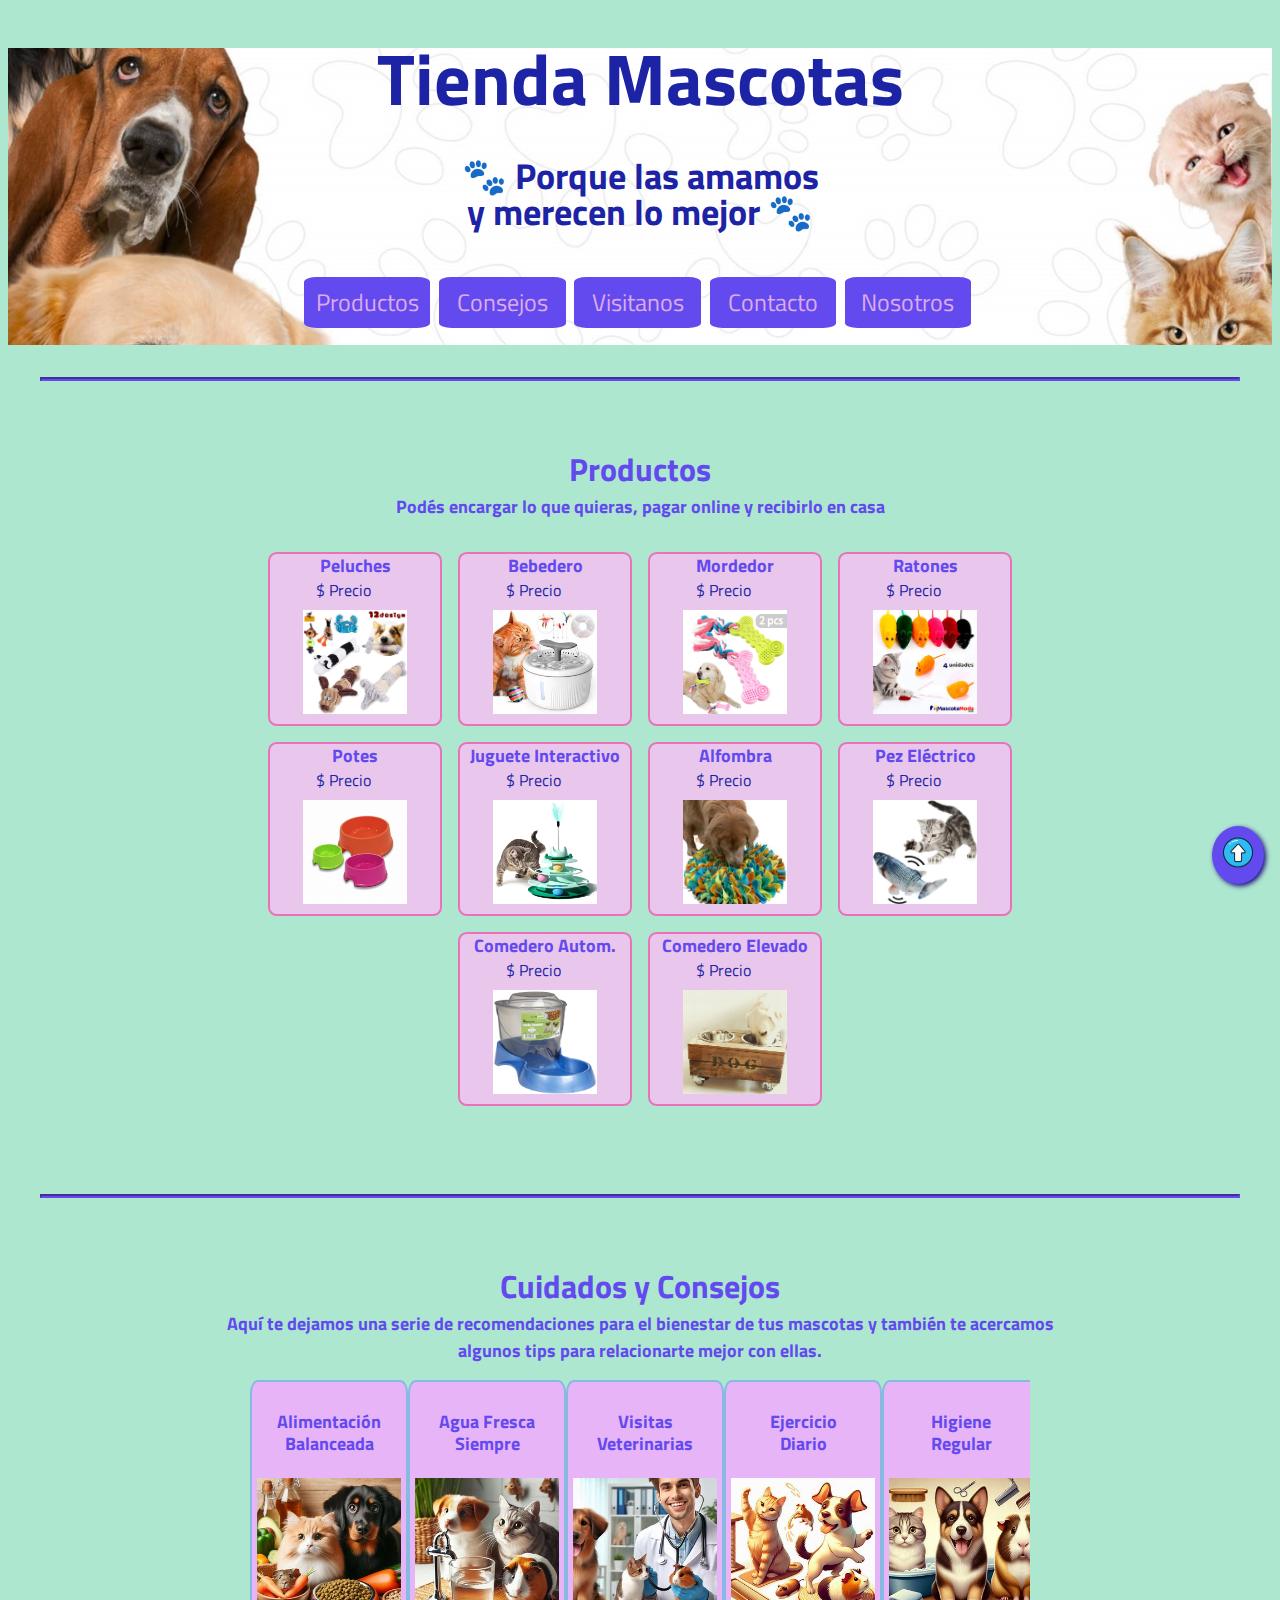
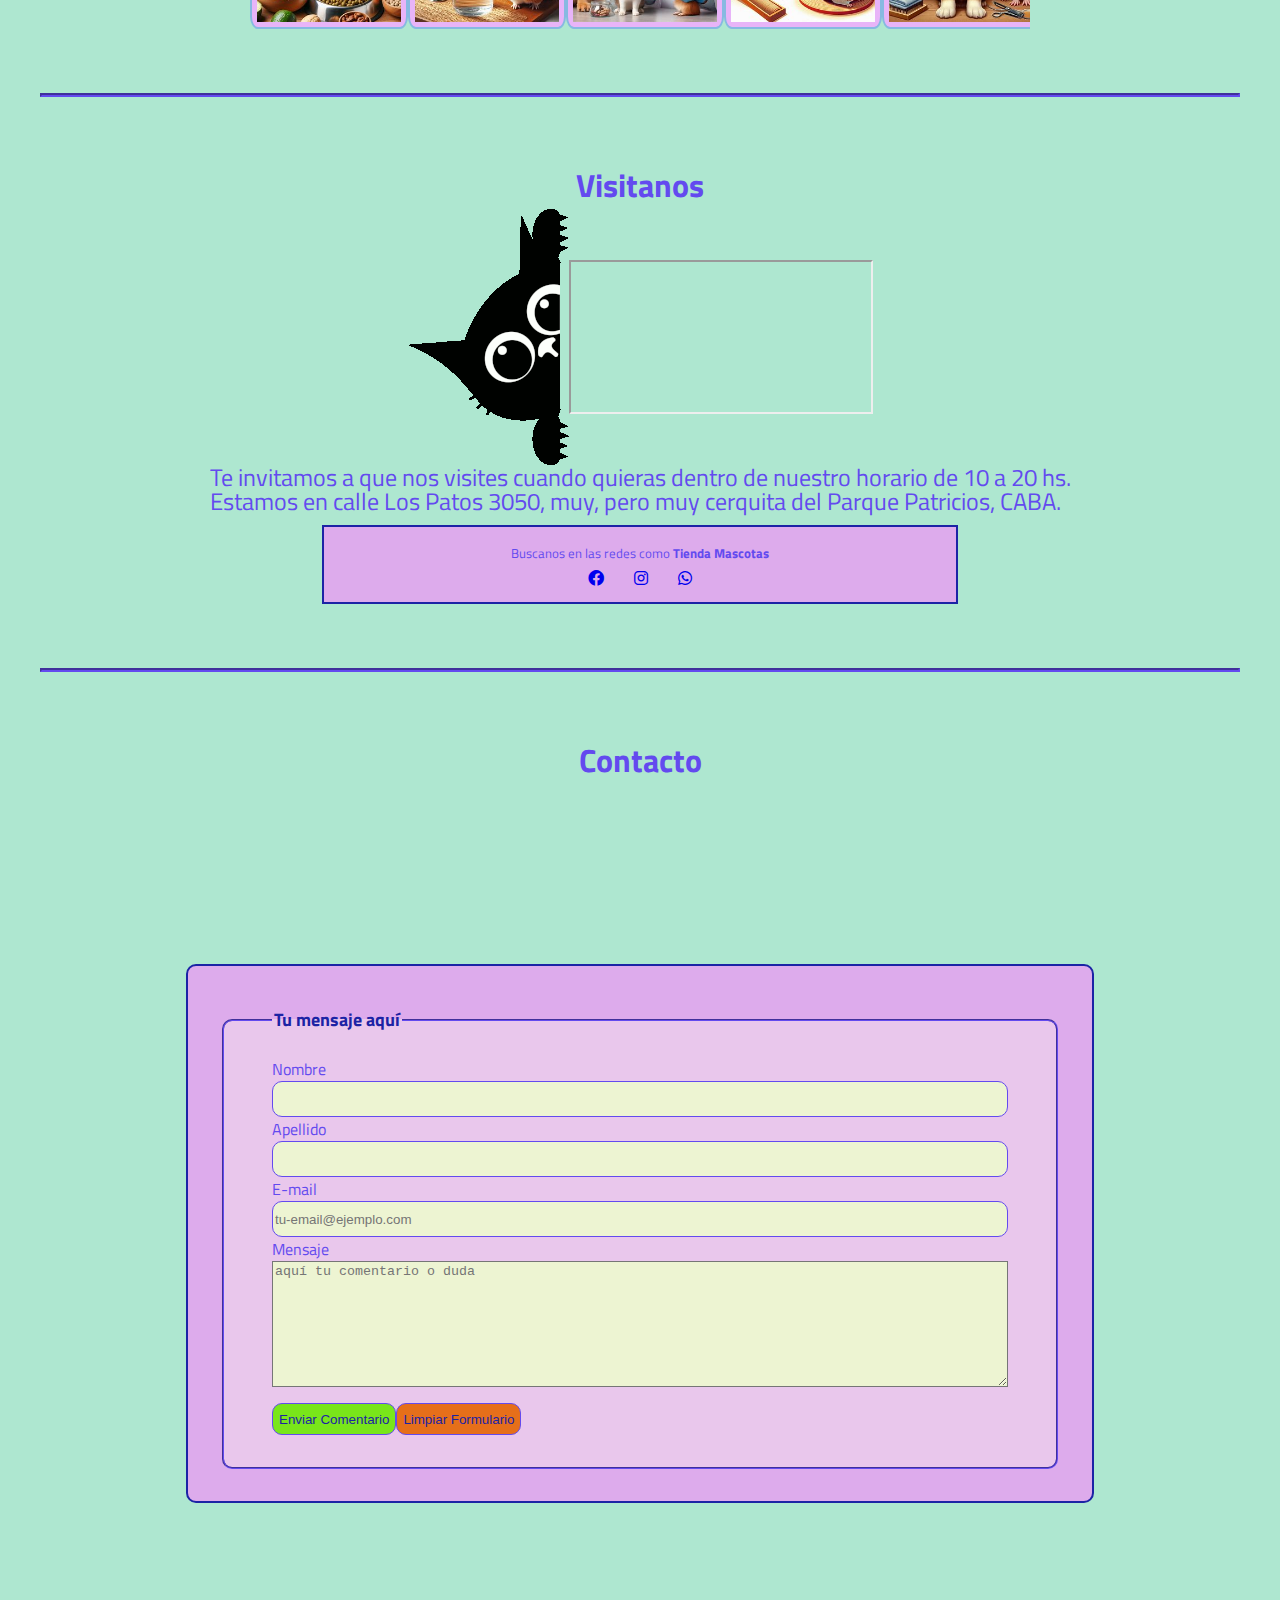
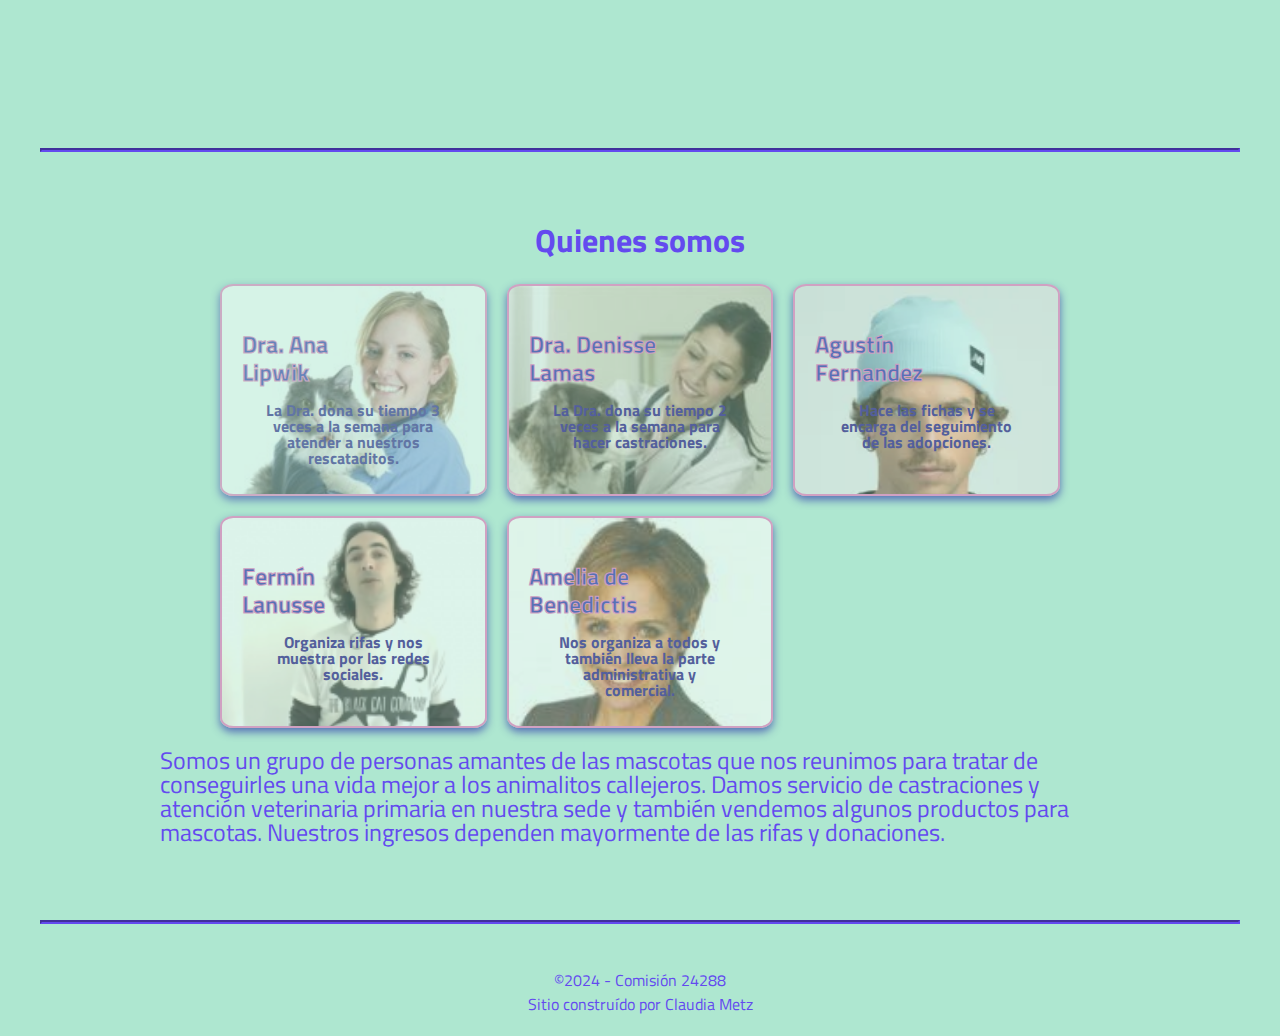
==== commit 1d07d515: "pequeñas correcciones a lo anterior" ====
--- a/index.html
+++ b/index.html
@@ -387,6 +387,11 @@
               y comercial.</p> 
           </div> 
         </div>
+        <p class="pSomos color2">Somos un grupo de personas amantes de las mascotas que nos reunimos para 
+          tratar de conseguirles una vida mejor a los animalitos callejeros. Damos servicio
+          de castraciones y atención veterinaria primaria en nuestra sede y también vendemos algunos 
+          productos para mascotas. Nuestros ingresos dependen mayormente de las rifas y 
+          donaciones.</p>
       </section>
     </main>
     <hr />
--- a/css/styles.css
+++ b/css/styles.css
@@ -426,8 +426,12 @@
 .cardSomos p {
   font-size: medium;
   font-weight: bold;
-  line-height: 1.2;
+  line-height: 1;
   color: var(--color16);
+}
+
+.pSomos {
+  line-height: 1;
 }
 
 footer {
@@ -480,7 +484,8 @@
   }
 
   .mapa,
-  .parrafo_mapa {
+  .parrafo_mapa,
+  .pSomos {
     width: 90%;
     font-size: 0.7em;
     text-align: justify;
@@ -532,10 +537,12 @@
 @media (max-width: 420px) {
   h1 {
     font-size: 200%;
+    -webkit-text-stroke: 1px var(--color12);
   }
 
   h2 {
     font-size: 1.2em;
+    -webkit-text-stroke: 1px var(--color12);
   }
 
   .card p {
@@ -555,7 +562,8 @@
     display: none;
   }
 
-  .parrafo_mapa {
+  .parrafo_mapa,
+  .pSomos {
     font-size: 0.3em;
   }
 
